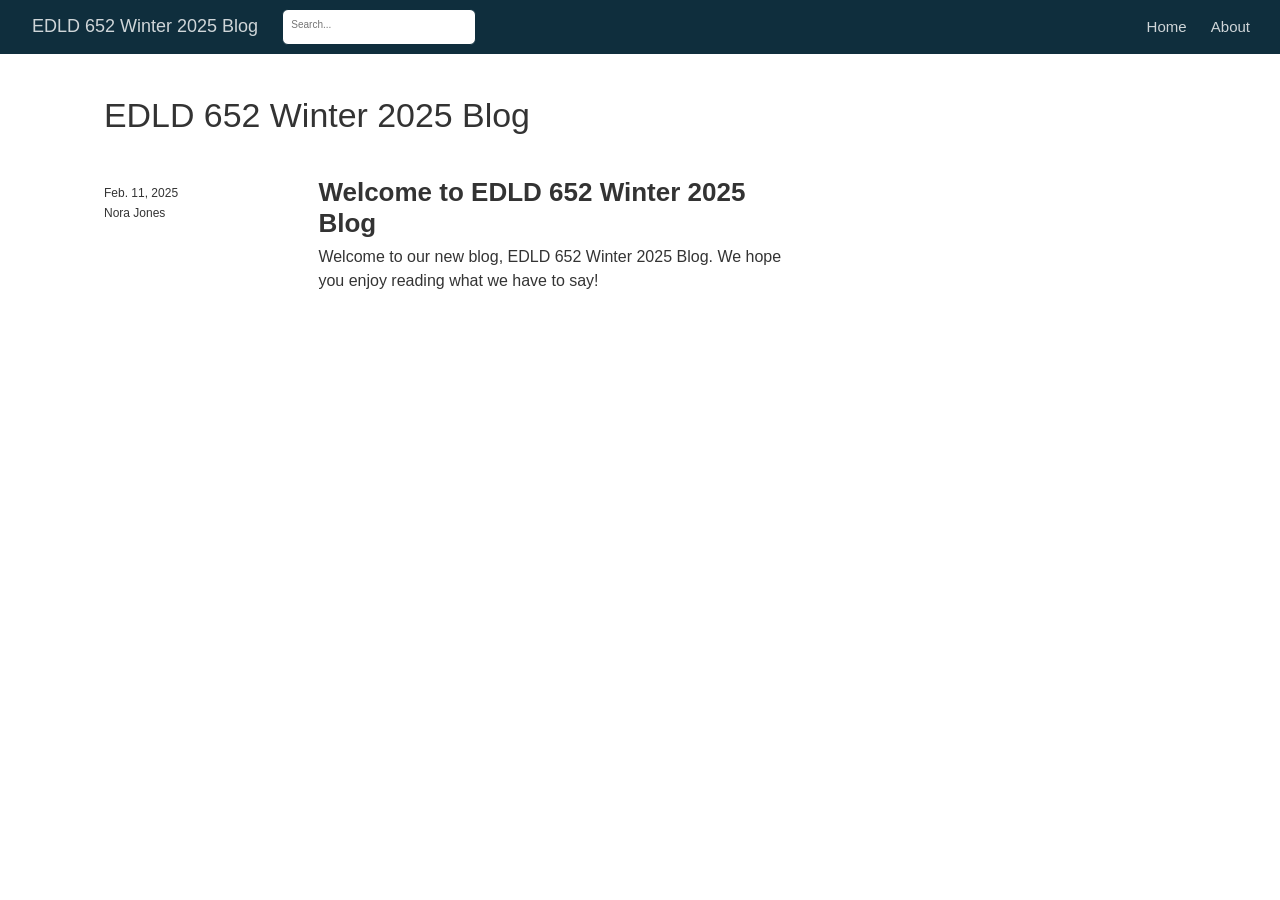
==== docs/index.html @ afbb72f3 "Initial commit" ====
<!DOCTYPE html>

<html xmlns="http://www.w3.org/1999/xhtml" lang="" xml:lang="">

<head>
  <meta charset="utf-8"/>
  <meta name="viewport" content="width=device-width, initial-scale=1"/>
  <meta http-equiv="X-UA-Compatible" content="IE=Edge,chrome=1"/>
  <meta name="generator" content="distill" />

  <style type="text/css">
  /* Hide doc at startup (prevent jankiness while JS renders/transforms) */
  body {
    visibility: hidden;
  }
  </style>

 <!--radix_placeholder_import_source-->
 <!--/radix_placeholder_import_source-->

<style type="text/css">code{white-space: pre;}</style>
<style type="text/css" data-origin="pandoc">
pre > code.sourceCode { white-space: pre; position: relative; }
pre > code.sourceCode > span { line-height: 1.25; }
pre > code.sourceCode > span:empty { height: 1.2em; }
.sourceCode { overflow: visible; }
code.sourceCode > span { color: inherit; text-decoration: inherit; }
div.sourceCode { margin: 1em 0; }
pre.sourceCode { margin: 0; }
@media screen {
div.sourceCode { overflow: auto; }
}
@media print {
pre > code.sourceCode { white-space: pre-wrap; }
pre > code.sourceCode > span { display: inline-block; text-indent: -5em; padding-left: 5em; }
}
pre.numberSource code
  { counter-reset: source-line 0; }
pre.numberSource code > span
  { position: relative; left: -4em; counter-increment: source-line; }
pre.numberSource code > span > a:first-child::before
  { content: counter(source-line);
    position: relative; left: -1em; text-align: right; vertical-align: baseline;
    border: none; display: inline-block;
    -webkit-touch-callout: none; -webkit-user-select: none;
    -khtml-user-select: none; -moz-user-select: none;
    -ms-user-select: none; user-select: none;
    padding: 0 4px; width: 4em;
    color: #aaaaaa;
  }
pre.numberSource { margin-left: 3em; border-left: 1px solid #aaaaaa;  padding-left: 4px; }
div.sourceCode
  { color: #00769e; background-color: #f1f3f5; }
@media screen {
pre > code.sourceCode > span > a:first-child::before { text-decoration: underline; }
}
code span { color: #00769e; } /* Normal */
code span.al { color: #ad0000; } /* Alert */
code span.an { color: #5e5e5e; } /* Annotation */
code span.at { color: #657422; } /* Attribute */
code span.bn { color: #ad0000; } /* BaseN */
code span.bu { } /* BuiltIn */
code span.cf { color: #00769e; } /* ControlFlow */
code span.ch { color: #20794d; } /* Char */
code span.cn { color: #8f5902; } /* Constant */
code span.co { color: #5e5e5e; } /* Comment */
code span.cv { color: #5e5e5e; font-style: italic; } /* CommentVar */
code span.do { color: #5e5e5e; font-style: italic; } /* Documentation */
code span.dt { color: #ad0000; } /* DataType */
code span.dv { color: #ad0000; } /* DecVal */
code span.er { color: #ad0000; } /* Error */
code span.ex { } /* Extension */
code span.fl { color: #ad0000; } /* Float */
code span.fu { color: #4758ab; } /* Function */
code span.im { } /* Import */
code span.in { color: #5e5e5e; } /* Information */
code span.kw { color: #00769e; } /* Keyword */
code span.op { color: #5e5e5e; } /* Operator */
code span.ot { color: #00769e; } /* Other */
code span.pp { color: #ad0000; } /* Preprocessor */
code span.sc { color: #5e5e5e; } /* SpecialChar */
code span.ss { color: #20794d; } /* SpecialString */
code span.st { color: #20794d; } /* String */
code span.va { color: #111111; } /* Variable */
code span.vs { color: #20794d; } /* VerbatimString */
code span.wa { color: #5e5e5e; font-style: italic; } /* Warning */
</style>


  <!--radix_placeholder_meta_tags-->
  <title>EDLD 652 Winter 2025 Blog</title>




  <!--  https://developers.facebook.com/docs/sharing/webmasters#markup -->
  <meta property="og:title" content="EDLD 652 Winter 2025 Blog"/>
  <meta property="og:type" content="article"/>
  <meta property="og:locale" content="en_US"/>
  <meta property="og:site_name" content="EDLD 652 Winter 2025 Blog"/>

  <!--  https://dev.twitter.com/cards/types/summary -->
  <meta property="twitter:card" content="summary"/>
  <meta property="twitter:title" content="EDLD 652 Winter 2025 Blog"/>

  <!--/radix_placeholder_meta_tags-->
  <!--radix_placeholder_rmarkdown_metadata-->

  <script type="text/json" id="radix-rmarkdown-metadata">
  {"type":"list","attributes":{"names":{"type":"character","attributes":{},"value":["title","site","listing"]}},"value":[{"type":"character","attributes":{},"value":["EDLD 652 Winter 2025 Blog"]},{"type":"character","attributes":{},"value":["distill::distill_website"]},{"type":"character","attributes":{},"value":["posts"]}]}
  </script>
  <!--/radix_placeholder_rmarkdown_metadata-->
  <!--radix_placeholder_navigation_in_header-->
  <meta name="distill:offset" content=""/>

  <script type="application/javascript">

    window.headroom_prevent_pin = false;

    window.document.addEventListener("DOMContentLoaded", function (event) {

      // initialize headroom for banner
      var header = $('header').get(0);
      var headerHeight = header.offsetHeight;
      var headroom = new Headroom(header, {
        tolerance: 5,
        onPin : function() {
          if (window.headroom_prevent_pin) {
            window.headroom_prevent_pin = false;
            headroom.unpin();
          }
        }
      });
      headroom.init();
      if(window.location.hash)
        headroom.unpin();
      $(header).addClass('headroom--transition');

      // offset scroll location for banner on hash change
      // (see: https://github.com/WickyNilliams/headroom.js/issues/38)
      window.addEventListener("hashchange", function(event) {
        window.scrollTo(0, window.pageYOffset - (headerHeight + 25));
      });

      // responsive menu
      $('.distill-site-header').each(function(i, val) {
        var topnav = $(this);
        var toggle = topnav.find('.nav-toggle');
        toggle.on('click', function() {
          topnav.toggleClass('responsive');
        });
      });

      // nav dropdowns
      $('.nav-dropbtn').click(function(e) {
        $(this).next('.nav-dropdown-content').toggleClass('nav-dropdown-active');
        $(this).parent().siblings('.nav-dropdown')
           .children('.nav-dropdown-content').removeClass('nav-dropdown-active');
      });
      $("body").click(function(e){
        $('.nav-dropdown-content').removeClass('nav-dropdown-active');
      });
      $(".nav-dropdown").click(function(e){
        e.stopPropagation();
      });
    });
  </script>

  <style type="text/css">

  /* Theme (user-documented overrideables for nav appearance) */

  .distill-site-nav {
    color: rgba(255, 255, 255, 0.8);
    background-color: #0F2E3D;
    font-size: 15px;
    font-weight: 300;
  }

  .distill-site-nav a {
    color: inherit;
    text-decoration: none;
  }

  .distill-site-nav a:hover {
    color: white;
  }

  @media print {
    .distill-site-nav {
      display: none;
    }
  }

  .distill-site-header {

  }

  .distill-site-footer {

  }


  /* Site Header */

  .distill-site-header {
    width: 100%;
    box-sizing: border-box;
    z-index: 3;
  }

  .distill-site-header .nav-left {
    display: inline-block;
    margin-left: 8px;
  }

  @media screen and (max-width: 768px) {
    .distill-site-header .nav-left {
      margin-left: 0;
    }
  }


  .distill-site-header .nav-right {
    float: right;
    margin-right: 8px;
  }

  .distill-site-header a,
  .distill-site-header .title {
    display: inline-block;
    text-align: center;
    padding: 14px 10px 14px 10px;
  }

  .distill-site-header .title {
    font-size: 18px;
    min-width: 150px;
  }

  .distill-site-header .logo {
    padding: 0;
  }

  .distill-site-header .logo img {
    display: none;
    max-height: 20px;
    width: auto;
    margin-bottom: -4px;
  }

  .distill-site-header .nav-image img {
    max-height: 18px;
    width: auto;
    display: inline-block;
    margin-bottom: -3px;
  }



  @media screen and (min-width: 1000px) {
    .distill-site-header .logo img {
      display: inline-block;
    }
    .distill-site-header .nav-left {
      margin-left: 20px;
    }
    .distill-site-header .nav-right {
      margin-right: 20px;
    }
    .distill-site-header .title {
      padding-left: 12px;
    }
  }


  .distill-site-header .nav-toggle {
    display: none;
  }

  .nav-dropdown {
    display: inline-block;
    position: relative;
  }

  .nav-dropdown .nav-dropbtn {
    border: none;
    outline: none;
    color: rgba(255, 255, 255, 0.8);
    padding: 16px 10px;
    background-color: transparent;
    font-family: inherit;
    font-size: inherit;
    font-weight: inherit;
    margin: 0;
    margin-top: 1px;
    z-index: 2;
  }

  .nav-dropdown-content {
    display: none;
    position: absolute;
    background-color: white;
    min-width: 200px;
    border: 1px solid rgba(0,0,0,0.15);
    border-radius: 4px;
    box-shadow: 0px 8px 16px 0px rgba(0,0,0,0.1);
    z-index: 1;
    margin-top: 2px;
    white-space: nowrap;
    padding-top: 4px;
    padding-bottom: 4px;
  }

  .nav-dropdown-content hr {
    margin-top: 4px;
    margin-bottom: 4px;
    border: none;
    border-bottom: 1px solid rgba(0, 0, 0, 0.1);
  }

  .nav-dropdown-active {
    display: block;
  }

  .nav-dropdown-content a, .nav-dropdown-content .nav-dropdown-header {
    color: black;
    padding: 6px 24px;
    text-decoration: none;
    display: block;
    text-align: left;
  }

  .nav-dropdown-content .nav-dropdown-header {
    display: block;
    padding: 5px 24px;
    padding-bottom: 0;
    text-transform: uppercase;
    font-size: 14px;
    color: #999999;
    white-space: nowrap;
  }

  .nav-dropdown:hover .nav-dropbtn {
    color: white;
  }

  .nav-dropdown-content a:hover {
    background-color: #ddd;
    color: black;
  }

  .nav-right .nav-dropdown-content {
    margin-left: -45%;
    right: 0;
  }

  @media screen and (max-width: 768px) {
    .distill-site-header a, .distill-site-header .nav-dropdown  {display: none;}
    .distill-site-header a.nav-toggle {
      float: right;
      display: block;
    }
    .distill-site-header .title {
      margin-left: 0;
    }
    .distill-site-header .nav-right {
      margin-right: 0;
    }
    .distill-site-header {
      overflow: hidden;
    }
    .nav-right .nav-dropdown-content {
      margin-left: 0;
    }
  }


  @media screen and (max-width: 768px) {
    .distill-site-header.responsive {position: relative; min-height: 500px; }
    .distill-site-header.responsive a.nav-toggle {
      position: absolute;
      right: 0;
      top: 0;
    }
    .distill-site-header.responsive a,
    .distill-site-header.responsive .nav-dropdown {
      display: block;
      text-align: left;
    }
    .distill-site-header.responsive .nav-left,
    .distill-site-header.responsive .nav-right {
      width: 100%;
    }
    .distill-site-header.responsive .nav-dropdown {float: none;}
    .distill-site-header.responsive .nav-dropdown-content {position: relative;}
    .distill-site-header.responsive .nav-dropdown .nav-dropbtn {
      display: block;
      width: 100%;
      text-align: left;
    }
  }

  /* Site Footer */

  .distill-site-footer {
    width: 100%;
    overflow: hidden;
    box-sizing: border-box;
    z-index: 3;
    margin-top: 30px;
    padding-top: 30px;
    padding-bottom: 30px;
    text-align: center;
  }

  /* Headroom */

  d-title {
    padding-top: 6rem;
  }

  @media print {
    d-title {
      padding-top: 4rem;
    }
  }

  .headroom {
    z-index: 1000;
    position: fixed;
    top: 0;
    left: 0;
    right: 0;
  }

  .headroom--transition {
    transition: all .4s ease-in-out;
  }

  .headroom--unpinned {
    top: -100px;
  }

  .headroom--pinned {
    top: 0;
  }

  /* adjust viewport for navbar height */
  /* helps vertically center bootstrap (non-distill) content */
  .min-vh-100 {
    min-height: calc(100vh - 100px) !important;
  }

  </style>

  <script src="site_libs/jquery-3.6.0/jquery-3.6.0.min.js"></script>
  <link href="site_libs/font-awesome-6.5.2/css/all.min.css" rel="stylesheet"/>
  <link href="site_libs/font-awesome-6.5.2/css/v4-shims.min.css" rel="stylesheet"/>
  <script src="site_libs/headroom-0.9.4/headroom.min.js"></script>
  <script src="site_libs/autocomplete-0.37.1/autocomplete.min.js"></script>
  <script src="site_libs/fuse-6.4.1/fuse.min.js"></script>

  <script type="application/javascript">

  function getMeta(metaName) {
    var metas = document.getElementsByTagName('meta');
    for (let i = 0; i < metas.length; i++) {
      if (metas[i].getAttribute('name') === metaName) {
        return metas[i].getAttribute('content');
      }
    }
    return '';
  }

  function offsetURL(url) {
    var offset = getMeta('distill:offset');
    return offset ? offset + '/' + url : url;
  }

  function createFuseIndex() {

    // create fuse index
    var options = {
      keys: [
        { name: 'title', weight: 20 },
        { name: 'categories', weight: 15 },
        { name: 'description', weight: 10 },
        { name: 'contents', weight: 5 },
      ],
      ignoreLocation: true,
      threshold: 0
    };
    var fuse = new window.Fuse([], options);

    // fetch the main search.json
    return fetch(offsetURL('search.json'))
      .then(function(response) {
        if (response.status == 200) {
          return response.json().then(function(json) {
            // index main articles
            json.articles.forEach(function(article) {
              fuse.add(article);
            });
            // download collections and index their articles
            return Promise.all(json.collections.map(function(collection) {
              return fetch(offsetURL(collection)).then(function(response) {
                if (response.status === 200) {
                  return response.json().then(function(articles) {
                    articles.forEach(function(article) {
                      fuse.add(article);
                    });
                  })
                } else {
                  return Promise.reject(
                    new Error('Unexpected status from search index request: ' +
                              response.status)
                  );
                }
              });
            })).then(function() {
              return fuse;
            });
          });

        } else {
          return Promise.reject(
            new Error('Unexpected status from search index request: ' +
                        response.status)
          );
        }
      });
  }

  window.document.addEventListener("DOMContentLoaded", function (event) {

    // get search element (bail if we don't have one)
    var searchEl = window.document.getElementById('distill-search');
    if (!searchEl)
      return;

    createFuseIndex()
      .then(function(fuse) {

        // make search box visible
        searchEl.classList.remove('hidden');

        // initialize autocomplete
        var options = {
          autoselect: true,
          hint: false,
          minLength: 2,
        };
        window.autocomplete(searchEl, options, [{
          source: function(query, callback) {
            const searchOptions = {
              isCaseSensitive: false,
              shouldSort: true,
              minMatchCharLength: 2,
              limit: 10,
            };
            var results = fuse.search(query, searchOptions);
            callback(results
              .map(function(result) { return result.item; })
            );
          },
          templates: {
            suggestion: function(suggestion) {
              var img = suggestion.preview && Object.keys(suggestion.preview).length > 0
                ? `<img src="${offsetURL(suggestion.preview)}"</img>`
                : '';
              var html = `
                <div class="search-item">
                  <h3>${suggestion.title}</h3>
                  <div class="search-item-description">
                    ${suggestion.description || ''}
                  </div>
                  <div class="search-item-preview">
                    ${img}
                  </div>
                </div>
              `;
              return html;
            }
          }
        }]).on('autocomplete:selected', function(event, suggestion) {
          window.location.href = offsetURL(suggestion.path);
        });
        // remove inline display style on autocompleter (we want to
        // manage responsive display via css)
        $('.algolia-autocomplete').css("display", "");
      })
      .catch(function(error) {
        console.log(error);
      });

  });

  </script>

  <style type="text/css">

  .nav-search {
    font-size: x-small;
  }

  /* Algolioa Autocomplete */

  .algolia-autocomplete {
    display: inline-block;
    margin-left: 10px;
    vertical-align: sub;
    background-color: white;
    color: black;
    padding: 6px;
    padding-top: 8px;
    padding-bottom: 0;
    border-radius: 6px;
    border: 1px #0F2E3D solid;
    width: 180px;
  }


  @media screen and (max-width: 768px) {
    .distill-site-nav .algolia-autocomplete {
      display: none;
      visibility: hidden;
    }
    .distill-site-nav.responsive .algolia-autocomplete {
      display: inline-block;
      visibility: visible;
    }
    .distill-site-nav.responsive .algolia-autocomplete .aa-dropdown-menu {
      margin-left: 0;
      width: 400px;
      max-height: 400px;
    }
  }

  .algolia-autocomplete .aa-input, .algolia-autocomplete .aa-hint {
    width: 90%;
    outline: none;
    border: none;
  }

  .algolia-autocomplete .aa-hint {
    color: #999;
  }
  .algolia-autocomplete .aa-dropdown-menu {
    width: 550px;
    max-height: 70vh;
    overflow-x: visible;
    overflow-y: scroll;
    padding: 5px;
    margin-top: 3px;
    margin-left: -150px;
    background-color: #fff;
    border-radius: 5px;
    border: 1px solid #999;
    border-top: none;
  }

  .algolia-autocomplete .aa-dropdown-menu .aa-suggestion {
    cursor: pointer;
    padding: 5px 4px;
    border-bottom: 1px solid #eee;
  }

  .algolia-autocomplete .aa-dropdown-menu .aa-suggestion:last-of-type {
    border-bottom: none;
    margin-bottom: 2px;
  }

  .algolia-autocomplete .aa-dropdown-menu .aa-suggestion .search-item {
    overflow: hidden;
    font-size: 0.8em;
    line-height: 1.4em;
  }

  .algolia-autocomplete .aa-dropdown-menu .aa-suggestion .search-item h3 {
    font-size: 1rem;
    margin-block-start: 0;
    margin-block-end: 5px;
  }

  .algolia-autocomplete .aa-dropdown-menu .aa-suggestion .search-item-description {
    display: inline-block;
    overflow: hidden;
    height: 2.8em;
    width: 80%;
    margin-right: 4%;
  }

  .algolia-autocomplete .aa-dropdown-menu .aa-suggestion .search-item-preview {
    display: inline-block;
    width: 15%;
  }

  .algolia-autocomplete .aa-dropdown-menu .aa-suggestion .search-item-preview img {
    height: 3em;
    width: auto;
    display: none;
  }

  .algolia-autocomplete .aa-dropdown-menu .aa-suggestion .search-item-preview img[src] {
    display: initial;
  }

  .algolia-autocomplete .aa-dropdown-menu .aa-suggestion.aa-cursor {
    background-color: #eee;
  }
  .algolia-autocomplete .aa-dropdown-menu .aa-suggestion em {
    font-weight: bold;
    font-style: normal;
  }

  </style>


  <!--/radix_placeholder_navigation_in_header-->
  <!--radix_placeholder_distill-->

  <style type="text/css">

  body {
    background-color: white;
  }

  .pandoc-table {
    width: 100%;
  }

  .pandoc-table>caption {
    margin-bottom: 10px;
  }

  .pandoc-table th:not([align]) {
    text-align: left;
  }

  .pagedtable-footer {
    font-size: 15px;
  }

  d-byline .byline {
    grid-template-columns: 2fr 2fr;
  }

  d-byline .byline h3 {
    margin-block-start: 1.5em;
  }

  d-byline .byline .authors-affiliations h3 {
    margin-block-start: 0.5em;
  }

  .authors-affiliations .orcid-id {
    width: 16px;
    height:16px;
    margin-left: 4px;
    margin-right: 4px;
    vertical-align: middle;
    padding-bottom: 2px;
  }

  d-title .dt-tags {
    margin-top: 1em;
    grid-column: text;
  }

  .dt-tags .dt-tag {
    text-decoration: none;
    display: inline-block;
    color: rgba(0,0,0,0.6);
    padding: 0em 0.4em;
    margin-right: 0.5em;
    margin-bottom: 0.4em;
    font-size: 70%;
    border: 1px solid rgba(0,0,0,0.2);
    border-radius: 3px;
    text-transform: uppercase;
    font-weight: 500;
  }

  d-article table.gt_table td,
  d-article table.gt_table th {
    border-bottom: none;
    font-size: 100%;
  }

  .html-widget {
    margin-bottom: 2.0em;
  }

  .l-screen-inset {
    padding-right: 16px;
  }

  .l-screen .caption {
    margin-left: 10px;
  }

  .shaded {
    background: rgb(247, 247, 247);
    padding-top: 20px;
    padding-bottom: 20px;
    border-top: 1px solid rgba(0, 0, 0, 0.1);
    border-bottom: 1px solid rgba(0, 0, 0, 0.1);
  }

  .shaded .html-widget {
    margin-bottom: 0;
    border: 1px solid rgba(0, 0, 0, 0.1);
  }

  .shaded .shaded-content {
    background: white;
  }

  .text-output {
    margin-top: 0;
    line-height: 1.5em;
  }

  .hidden {
    display: none !important;
  }

  hr.section-separator {
    border: none;
    border-top: 1px solid rgba(0, 0, 0, 0.1);
    margin: 0px;
  }


  d-byline {
    border-top: none;
  }

  d-article {
    padding-top: 2.5rem;
    padding-bottom: 30px;
    border-top: none;
  }

  d-appendix {
    padding-top: 30px;
  }

  d-article>p>img {
    width: 100%;
  }

  d-article h2 {
    margin: 1rem 0 1.5rem 0;
  }

  d-article h3 {
    margin-top: 1.5rem;
  }

  d-article iframe {
    border: 1px solid rgba(0, 0, 0, 0.1);
    margin-bottom: 2.0em;
    width: 100%;
  }

  /* Tweak code blocks */

  d-article div.sourceCode code,
  d-article pre code {
    font-family: Consolas, Monaco, 'Andale Mono', 'Ubuntu Mono', monospace;
  }

  d-article pre,
  d-article div.sourceCode,
  d-article div.sourceCode pre {
    overflow: auto;
  }

  d-article div.sourceCode {
    background-color: white;
  }

  d-article div.sourceCode pre {
    padding-left: 10px;
    font-size: 12px;
    border-left: 2px solid rgba(0,0,0,0.1);
  }

  d-article pre {
    font-size: 12px;
    color: black;
    background: none;
    margin-top: 0;
    text-align: left;
    white-space: pre;
    word-spacing: normal;
    word-break: normal;
    word-wrap: normal;
    line-height: 1.5;

    -moz-tab-size: 4;
    -o-tab-size: 4;
    tab-size: 4;

    -webkit-hyphens: none;
    -moz-hyphens: none;
    -ms-hyphens: none;
    hyphens: none;
  }

  d-article pre a {
    border-bottom: none;
  }

  d-article pre a:hover {
    border-bottom: none;
    text-decoration: underline;
  }

  d-article details {
    grid-column: text;
    margin-bottom: 0.8em;
  }

  @media(min-width: 768px) {

  d-article pre,
  d-article div.sourceCode,
  d-article div.sourceCode pre {
    overflow: visible !important;
  }

  d-article div.sourceCode pre {
    padding-left: 18px;
    font-size: 14px;
  }

  /* tweak for Pandoc numbered line within distill */
  d-article pre.numberSource code > span {
      left: -2em;
  }

  d-article pre {
    font-size: 14px;
  }

  }

  figure img.external {
    background: white;
    border: 1px solid rgba(0, 0, 0, 0.1);
    box-shadow: 0 1px 8px rgba(0, 0, 0, 0.1);
    padding: 18px;
    box-sizing: border-box;
  }

  /* CSS for d-contents */

  .d-contents {
    grid-column: text;
    color: rgba(0,0,0,0.8);
    font-size: 0.9em;
    padding-bottom: 1em;
    margin-bottom: 1em;
    padding-bottom: 0.5em;
    margin-bottom: 1em;
    padding-left: 0.25em;
    justify-self: start;
  }

  @media(min-width: 1000px) {
    .d-contents.d-contents-float {
      height: 0;
      grid-column-start: 1;
      grid-column-end: 4;
      justify-self: center;
      padding-right: 3em;
      padding-left: 2em;
    }
  }

  .d-contents nav h3 {
    font-size: 18px;
    margin-top: 0;
    margin-bottom: 1em;
  }

  .d-contents li {
    list-style-type: none
  }

  .d-contents nav > ul {
    padding-left: 0;
  }

  .d-contents ul {
    padding-left: 1em
  }

  .d-contents nav ul li {
    margin-top: 0.6em;
    margin-bottom: 0.2em;
  }

  .d-contents nav a {
    font-size: 13px;
    border-bottom: none;
    text-decoration: none
    color: rgba(0, 0, 0, 0.8);
  }

  .d-contents nav a:hover {
    text-decoration: underline solid rgba(0, 0, 0, 0.6)
  }

  .d-contents nav > ul > li > a {
    font-weight: 600;
  }

  .d-contents nav > ul > li > ul {
    font-weight: inherit;
  }

  .d-contents nav > ul > li > ul > li {
    margin-top: 0.2em;
  }


  .d-contents nav ul {
    margin-top: 0;
    margin-bottom: 0.25em;
  }

  .d-article-with-toc h2:nth-child(2) {
    margin-top: 0;
  }


  /* Figure */

  .figure {
    position: relative;
    margin-bottom: 2.5em;
    margin-top: 1.5em;
  }

  .figure .caption {
    color: rgba(0, 0, 0, 0.6);
    font-size: 12px;
    line-height: 1.5em;
  }

  .figure img.external {
    background: white;
    border: 1px solid rgba(0, 0, 0, 0.1);
    box-shadow: 0 1px 8px rgba(0, 0, 0, 0.1);
    padding: 18px;
    box-sizing: border-box;
  }

  .figure .caption a {
    color: rgba(0, 0, 0, 0.6);
  }

  .figure .caption b,
  .figure .caption strong, {
    font-weight: 600;
    color: rgba(0, 0, 0, 1.0);
  }

  /* Citations */

  d-article .citation {
    color: inherit;
    cursor: inherit;
  }

  div.hanging-indent{
    margin-left: 1em; text-indent: -1em;
  }

  /* Citation hover box */

  .tippy-box[data-theme~=light-border] {
    background-color: rgba(250, 250, 250, 0.95);
  }

  .tippy-content > p {
    margin-bottom: 0;
    padding: 2px;
  }


  /* Tweak 1000px media break to show more text */

  @media(min-width: 1000px) {
    .base-grid,
    distill-header,
    d-title,
    d-abstract,
    d-article,
    d-appendix,
    distill-appendix,
    d-byline,
    d-footnote-list,
    d-citation-list,
    distill-footer {
      grid-template-columns: [screen-start] 1fr [page-start kicker-start] 80px [middle-start] 50px [text-start kicker-end] 65px 65px 65px 65px 65px 65px 65px 65px [text-end gutter-start] 65px [middle-end] 65px [page-end gutter-end] 1fr [screen-end];
      grid-column-gap: 16px;
    }

    .grid {
      grid-column-gap: 16px;
    }

    d-article {
      font-size: 1.06rem;
      line-height: 1.7em;
    }
    figure .caption, .figure .caption, figure figcaption {
      font-size: 13px;
    }
  }

  @media(min-width: 1180px) {
    .base-grid,
    distill-header,
    d-title,
    d-abstract,
    d-article,
    d-appendix,
    distill-appendix,
    d-byline,
    d-footnote-list,
    d-citation-list,
    distill-footer {
      grid-template-columns: [screen-start] 1fr [page-start kicker-start] 60px [middle-start] 60px [text-start kicker-end] 60px 60px 60px 60px 60px 60px 60px 60px [text-end gutter-start] 60px [middle-end] 60px [page-end gutter-end] 1fr [screen-end];
      grid-column-gap: 32px;
    }

    .grid {
      grid-column-gap: 32px;
    }
  }


  /* Get the citation styles for the appendix (not auto-injected on render since
     we do our own rendering of the citation appendix) */

  d-appendix .citation-appendix,
  .d-appendix .citation-appendix {
    font-size: 11px;
    line-height: 15px;
    border-left: 1px solid rgba(0, 0, 0, 0.1);
    padding-left: 18px;
    border: 1px solid rgba(0,0,0,0.1);
    background: rgba(0, 0, 0, 0.02);
    padding: 10px 18px;
    border-radius: 3px;
    color: rgba(150, 150, 150, 1);
    overflow: hidden;
    margin-top: -12px;
    white-space: pre-wrap;
    word-wrap: break-word;
  }

  /* Include appendix styles here so they can be overridden */

  d-appendix {
    contain: layout style;
    font-size: 0.8em;
    line-height: 1.7em;
    margin-top: 60px;
    margin-bottom: 0;
    border-top: 1px solid rgba(0, 0, 0, 0.1);
    color: rgba(0,0,0,0.5);
    padding-top: 60px;
    padding-bottom: 48px;
  }

  d-appendix h3 {
    grid-column: page-start / text-start;
    font-size: 15px;
    font-weight: 500;
    margin-top: 1em;
    margin-bottom: 0;
    color: rgba(0,0,0,0.65);
  }

  d-appendix h3 + * {
    margin-top: 1em;
  }

  d-appendix ol {
    padding: 0 0 0 15px;
  }

  @media (min-width: 768px) {
    d-appendix ol {
      padding: 0 0 0 30px;
      margin-left: -30px;
    }
  }

  d-appendix li {
    margin-bottom: 1em;
  }

  d-appendix a {
    color: rgba(0, 0, 0, 0.6);
  }

  d-appendix > * {
    grid-column: text;
  }

  d-appendix > d-footnote-list,
  d-appendix > d-citation-list,
  d-appendix > distill-appendix {
    grid-column: screen;
  }

  /* Include footnote styles here so they can be overridden */

  d-footnote-list {
    contain: layout style;
  }

  d-footnote-list > * {
    grid-column: text;
  }

  d-footnote-list a.footnote-backlink {
    color: rgba(0,0,0,0.3);
    padding-left: 0.5em;
  }



  /* Anchor.js */

  .anchorjs-link {
    /*transition: all .25s linear; */
    text-decoration: none;
    border-bottom: none;
  }
  *:hover > .anchorjs-link {
    margin-left: -1.125em !important;
    text-decoration: none;
    border-bottom: none;
  }

  /* Social footer */

  .social_footer {
    margin-top: 30px;
    margin-bottom: 0;
    color: rgba(0,0,0,0.67);
  }

  .disqus-comments {
    margin-right: 30px;
  }

  .disqus-comment-count {
    border-bottom: 1px solid rgba(0, 0, 0, 0.4);
    cursor: pointer;
  }

  #disqus_thread {
    margin-top: 30px;
  }

  .article-sharing a {
    border-bottom: none;
    margin-right: 8px;
  }

  .article-sharing a:hover {
    border-bottom: none;
  }

  .sidebar-section.subscribe {
    font-size: 12px;
    line-height: 1.6em;
  }

  .subscribe p {
    margin-bottom: 0.5em;
  }


  .article-footer .subscribe {
    font-size: 15px;
    margin-top: 45px;
  }


  .sidebar-section.custom {
    font-size: 12px;
    line-height: 1.6em;
  }

  .custom p {
    margin-bottom: 0.5em;
  }

  /* Styles for listing layout (hide title) */
  .layout-listing d-title, .layout-listing .d-title {
    display: none;
  }

  /* Styles for posts lists (not auto-injected) */


  .posts-with-sidebar {
    padding-left: 45px;
    padding-right: 45px;
  }

  .posts-list .description h2,
  .posts-list .description p {
    font-family: -apple-system, BlinkMacSystemFont, "Segoe UI", Roboto, Oxygen, Ubuntu, Cantarell, "Fira Sans", "Droid Sans", "Helvetica Neue", Arial, sans-serif;
  }

  .posts-list .description h2 {
    font-weight: 700;
    border-bottom: none;
    padding-bottom: 0;
  }

  .posts-list h2.post-tag {
    border-bottom: 1px solid rgba(0, 0, 0, 0.2);
    padding-bottom: 12px;
  }
  .posts-list {
    margin-top: 60px;
    margin-bottom: 24px;
  }

  .posts-list .post-preview {
    text-decoration: none;
    overflow: hidden;
    display: block;
    border-bottom: 1px solid rgba(0, 0, 0, 0.1);
    padding: 24px 0;
  }

  .post-preview-last {
    border-bottom: none !important;
  }

  .posts-list .posts-list-caption {
    grid-column: screen;
    font-weight: 400;
  }

  .posts-list .post-preview h2 {
    margin: 0 0 6px 0;
    line-height: 1.2em;
    font-style: normal;
    font-size: 24px;
  }

  .posts-list .post-preview p {
    margin: 0 0 12px 0;
    line-height: 1.4em;
    font-size: 16px;
  }

  .posts-list .post-preview .thumbnail {
    box-sizing: border-box;
    margin-bottom: 24px;
    position: relative;
    max-width: 500px;
  }
  .posts-list .post-preview img {
    width: 100%;
    display: block;
  }

  .posts-list .metadata {
    font-size: 12px;
    line-height: 1.4em;
    margin-bottom: 18px;
  }

  .posts-list .metadata > * {
    display: inline-block;
  }

  .posts-list .metadata .publishedDate {
    margin-right: 2em;
  }

  .posts-list .metadata .dt-authors {
    display: block;
    margin-top: 0.3em;
    margin-right: 2em;
  }

  .posts-list .dt-tags {
    display: block;
    line-height: 1em;
  }

  .posts-list .dt-tags .dt-tag {
    display: inline-block;
    color: rgba(0,0,0,0.6);
    padding: 0.3em 0.4em;
    margin-right: 0.2em;
    margin-bottom: 0.4em;
    font-size: 60%;
    border: 1px solid rgba(0,0,0,0.2);
    border-radius: 3px;
    text-transform: uppercase;
    font-weight: 500;
  }

  .posts-list img {
    opacity: 1;
  }

  .posts-list img[data-src] {
    opacity: 0;
  }

  .posts-more {
    clear: both;
  }


  .posts-sidebar {
    font-size: 16px;
  }

  .posts-sidebar h3 {
    font-size: 16px;
    margin-top: 0;
    margin-bottom: 0.5em;
    font-weight: 400;
    text-transform: uppercase;
  }

  .sidebar-section {
    margin-bottom: 30px;
  }

  .categories ul {
    list-style-type: none;
    margin: 0;
    padding: 0;
  }

  .categories li {
    color: rgba(0, 0, 0, 0.8);
    margin-bottom: 0;
  }

  .categories li>a {
    border-bottom: none;
  }

  .categories li>a:hover {
    border-bottom: 1px solid rgba(0, 0, 0, 0.4);
  }

  .categories .active {
    font-weight: 600;
  }

  .categories .category-count {
    color: rgba(0, 0, 0, 0.4);
  }


  @media(min-width: 768px) {
    .posts-list .post-preview h2 {
      font-size: 26px;
    }
    .posts-list .post-preview .thumbnail {
      float: right;
      width: 30%;
      margin-bottom: 0;
    }
    .posts-list .post-preview .description {
      float: left;
      width: 45%;
    }
    .posts-list .post-preview .metadata {
      float: left;
      width: 20%;
      margin-top: 8px;
    }
    .posts-list .post-preview p {
      margin: 0 0 12px 0;
      line-height: 1.5em;
      font-size: 16px;
    }
    .posts-with-sidebar .posts-list {
      float: left;
      width: 75%;
    }
    .posts-with-sidebar .posts-sidebar {
      float: right;
      width: 20%;
      margin-top: 60px;
      padding-top: 24px;
      padding-bottom: 24px;
    }
  }


  /* Improve display for browsers without grid (IE/Edge <= 15) */

  .downlevel {
    line-height: 1.6em;
    font-family: -apple-system, BlinkMacSystemFont, "Segoe UI", Roboto, Oxygen, Ubuntu, Cantarell, "Fira Sans", "Droid Sans", "Helvetica Neue", Arial, sans-serif;
    margin: 0;
  }

  .downlevel .d-title {
    padding-top: 6rem;
    padding-bottom: 1.5rem;
  }

  .downlevel .d-title h1 {
    font-size: 50px;
    font-weight: 700;
    line-height: 1.1em;
    margin: 0 0 0.5rem;
  }

  .downlevel .d-title p {
    font-weight: 300;
    font-size: 1.2rem;
    line-height: 1.55em;
    margin-top: 0;
  }

  .downlevel .d-byline {
    padding-top: 0.8em;
    padding-bottom: 0.8em;
    font-size: 0.8rem;
    line-height: 1.8em;
  }

  .downlevel .section-separator {
    border: none;
    border-top: 1px solid rgba(0, 0, 0, 0.1);
  }

  .downlevel .d-article {
    font-size: 1.06rem;
    line-height: 1.7em;
    padding-top: 1rem;
    padding-bottom: 2rem;
  }


  .downlevel .d-appendix {
    padding-left: 0;
    padding-right: 0;
    max-width: none;
    font-size: 0.8em;
    line-height: 1.7em;
    margin-bottom: 0;
    color: rgba(0,0,0,0.5);
    padding-top: 40px;
    padding-bottom: 48px;
  }

  .downlevel .footnotes ol {
    padding-left: 13px;
  }

  .downlevel .base-grid,
  .downlevel .distill-header,
  .downlevel .d-title,
  .downlevel .d-abstract,
  .downlevel .d-article,
  .downlevel .d-appendix,
  .downlevel .distill-appendix,
  .downlevel .d-byline,
  .downlevel .d-footnote-list,
  .downlevel .d-citation-list,
  .downlevel .distill-footer,
  .downlevel .appendix-bottom,
  .downlevel .posts-container {
    padding-left: 40px;
    padding-right: 40px;
  }

  @media(min-width: 768px) {
    .downlevel .base-grid,
    .downlevel .distill-header,
    .downlevel .d-title,
    .downlevel .d-abstract,
    .downlevel .d-article,
    .downlevel .d-appendix,
    .downlevel .distill-appendix,
    .downlevel .d-byline,
    .downlevel .d-footnote-list,
    .downlevel .d-citation-list,
    .downlevel .distill-footer,
    .downlevel .appendix-bottom,
    .downlevel .posts-container {
    padding-left: 150px;
    padding-right: 150px;
    max-width: 900px;
  }
  }

  .downlevel pre code {
    display: block;
    border-left: 2px solid rgba(0, 0, 0, .1);
    padding: 0 0 0 20px;
    font-size: 14px;
  }

  .downlevel code, .downlevel pre {
    color: black;
    background: none;
    font-family: Consolas, Monaco, 'Andale Mono', 'Ubuntu Mono', monospace;
    text-align: left;
    white-space: pre;
    word-spacing: normal;
    word-break: normal;
    word-wrap: normal;
    line-height: 1.5;

    -moz-tab-size: 4;
    -o-tab-size: 4;
    tab-size: 4;

    -webkit-hyphens: none;
    -moz-hyphens: none;
    -ms-hyphens: none;
    hyphens: none;
  }

  .downlevel .posts-list .post-preview {
    color: inherit;
  }



  </style>

  <script type="application/javascript">

  function is_downlevel_browser() {
    if (bowser.isUnsupportedBrowser({ msie: "12", msedge: "16"},
                                   window.navigator.userAgent)) {
      return true;
    } else {
      return window.load_distill_framework === undefined;
    }
  }

  // show body when load is complete
  function on_load_complete() {

    // add anchors
    if (window.anchors) {
      window.anchors.options.placement = 'left';
      window.anchors.add('d-article > h2, d-article > h3, d-article > h4, d-article > h5');
    }


    // set body to visible
    document.body.style.visibility = 'visible';

    // force redraw for leaflet widgets
    if (window.HTMLWidgets) {
      var maps = window.HTMLWidgets.findAll(".leaflet");
      $.each(maps, function(i, el) {
        var map = this.getMap();
        map.invalidateSize();
        map.eachLayer(function(layer) {
          if (layer instanceof L.TileLayer)
            layer.redraw();
        });
      });
    }

    // trigger 'shown' so htmlwidgets resize
    $('d-article').trigger('shown');
  }

  function init_distill() {

    init_common();

    // create front matter
    var front_matter = $('<d-front-matter></d-front-matter>');
    $('#distill-front-matter').wrap(front_matter);

    // create d-title
    $('.d-title').changeElementType('d-title');

    // separator
    var separator = '<hr class="section-separator" style="clear: both"/>';
    // prepend separator above appendix
    $('.d-byline').before(separator);
    $('.d-article').before(separator);

    // create d-byline
    var byline = $('<d-byline></d-byline>');
    $('.d-byline').replaceWith(byline);

    // create d-article
    var article = $('<d-article></d-article>');
    $('.d-article').wrap(article).children().unwrap();

    // move posts container into article
    $('.posts-container').appendTo($('d-article'));

    // create d-appendix
    $('.d-appendix').changeElementType('d-appendix');

    // flag indicating that we have appendix items
    var appendix = $('.appendix-bottom').children('h3').length > 0;

    // replace footnotes with <d-footnote>
    $('.footnote-ref').each(function(i, val) {
      appendix = true;
      var href = $(this).attr('href');
      var id = href.replace('#', '');
      var fn = $('#' + id);
      var fn_p = $('#' + id + '>p');
      fn_p.find('.footnote-back').remove();
      var text = fn_p.html();
      var dtfn = $('<d-footnote></d-footnote>');
      dtfn.html(text);
      $(this).replaceWith(dtfn);
    });
    // remove footnotes
    $('.footnotes').remove();

    // move refs into #references-listing
    $('#references-listing').replaceWith($('#refs'));

    $('h1.appendix, h2.appendix').each(function(i, val) {
      $(this).changeElementType('h3');
    });
    $('h3.appendix').each(function(i, val) {
      var id = $(this).attr('id');
      $('.d-contents a[href="#' + id + '"]').parent().remove();
      appendix = true;
      $(this).nextUntil($('h1, h2, h3')).addBack().appendTo($('d-appendix'));
    });

    // show d-appendix if we have appendix content
    $("d-appendix").css('display', appendix ? 'grid' : 'none');

    // localize layout chunks to just output
    $('.layout-chunk').each(function(i, val) {

      // capture layout
      var layout = $(this).attr('data-layout');

      // apply layout to markdown level block elements
      var elements = $(this).children().not('details, div.sourceCode, pre, script');
      elements.each(function(i, el) {
        var layout_div = $('<div class="' + layout + '"></div>');
        if (layout_div.hasClass('shaded')) {
          var shaded_content = $('<div class="shaded-content"></div>');
          $(this).wrap(shaded_content);
          $(this).parent().wrap(layout_div);
        } else {
          $(this).wrap(layout_div);
        }
      });


      // unwrap the layout-chunk div
      $(this).children().unwrap();
    });

    // remove code block used to force  highlighting css
    $('.distill-force-highlighting-css').parent().remove();

    // remove empty line numbers inserted by pandoc when using a
    // custom syntax highlighting theme, except when numbering line
    // in code chunk
    $('pre:not(.numberLines) code.sourceCode a:empty').remove();

    // load distill framework
    load_distill_framework();

    // wait for window.distillRunlevel == 4 to do post processing
    function distill_post_process() {

      if (!window.distillRunlevel || window.distillRunlevel < 4)
        return;

      // hide author/affiliations entirely if we have no authors
      var front_matter = JSON.parse($("#distill-front-matter").html());
      var have_authors = front_matter.authors && front_matter.authors.length > 0;
      if (!have_authors)
        $('d-byline').addClass('hidden');

      // article with toc class
      $('.d-contents').parent().addClass('d-article-with-toc');

      // strip links that point to #
      $('.authors-affiliations').find('a[href="#"]').removeAttr('href');

      // add orcid ids
      $('.authors-affiliations').find('.author').each(function(i, el) {
        var orcid_id = front_matter.authors[i].orcidID;
        var author_name = front_matter.authors[i].author
        if (orcid_id) {
          var a = $('<a></a>');
          a.attr('href', 'https://orcid.org/' + orcid_id);
          var img = $('<img></img>');
          img.addClass('orcid-id');
          img.attr('alt', author_name ? 'ORCID ID for ' + author_name : 'ORCID ID');
          img.attr('src','[data-uri]');
          a.append(img);
          $(this).append(a);
        }
      });

      // hide elements of author/affiliations grid that have no value
      function hide_byline_column(caption) {
        $('d-byline').find('h3:contains("' + caption + '")').parent().css('visibility', 'hidden');
      }

      // affiliations
      var have_affiliations = false;
      for (var i = 0; i<front_matter.authors.length; ++i) {
        var author = front_matter.authors[i];
        if (author.affiliation !== "&nbsp;") {
          have_affiliations = true;
          break;
        }
      }
      if (!have_affiliations)
        $('d-byline').find('h3:contains("Affiliations")').css('visibility', 'hidden');

      // published date
      if (!front_matter.publishedDate)
        hide_byline_column("Published");

      // document object identifier
      var doi = $('d-byline').find('h3:contains("DOI")');
      var doi_p = doi.next().empty();
      if (!front_matter.doi) {
        // if we have a citation and valid citationText then link to that
        if ($('#citation').length > 0 && front_matter.citationText) {
          doi.html('Citation');
          $('<a href="#citation"></a>')
            .text(front_matter.citationText)
            .appendTo(doi_p);
        } else {
          hide_byline_column("DOI");
        }
      } else {
        $('<a></a>')
           .attr('href', "https://doi.org/" + front_matter.doi)
           .html(front_matter.doi)
           .appendTo(doi_p);
      }

       // change plural form of authors/affiliations
      if (front_matter.authors.length === 1) {
        var grid = $('.authors-affiliations');
        grid.children('h3:contains("Authors")').text('Author');
        grid.children('h3:contains("Affiliations")').text('Affiliation');
      }

      // remove d-appendix and d-footnote-list local styles
      $('d-appendix > style:first-child').remove();
      $('d-footnote-list > style:first-child').remove();

      // move appendix-bottom entries to the bottom
      $('.appendix-bottom').appendTo('d-appendix').children().unwrap();
      $('.appendix-bottom').remove();

      // hoverable references
      $('span.citation[data-cites]').each(function() {
        const citeChild = $(this).children()[0]
        // Do not process if @xyz has been used without escaping and without bibliography activated
        // https://github.com/rstudio/distill/issues/466
        if (citeChild === undefined) return true

        if (citeChild.nodeName == "D-FOOTNOTE") {
          var fn = citeChild
          $(this).html(fn.shadowRoot.querySelector("sup"))
          $(this).id = fn.id
          fn.remove()
        }
        var refs = $(this).attr('data-cites').split(" ");
        var refHtml = refs.map(function(ref) {
          // Could use CSS.escape too here, we insure backward compatibility in navigator
          return "<p>" + $('div[id="ref-' + ref + '"]').html() + "</p>";
        }).join("\n");
        window.tippy(this, {
          allowHTML: true,
          content: refHtml,
          maxWidth: 500,
          interactive: true,
          interactiveBorder: 10,
          theme: 'light-border',
          placement: 'bottom-start'
        });
      });

      // fix footnotes in tables (#411)
      // replacing broken distill.pub feature
      $('table d-footnote').each(function() {
        // we replace internal showAtNode methode which is triggered when hovering a footnote
        this.hoverBox.showAtNode = function(node) {
          // ported from https://github.com/distillpub/template/pull/105/files
          calcOffset = function(elem) {
              let x = elem.offsetLeft;
              let y = elem.offsetTop;
              // Traverse upwards until an `absolute` element is found or `elem`
              // becomes null.
              while (elem = elem.offsetParent && elem.style.position != 'absolute') {
                  x += elem.offsetLeft;
                  y += elem.offsetTop;
              }

              return { left: x, top: y };
          }
          // https://developer.mozilla.org/en-US/docs/Web/API/HTMLElement/offsetTop
          const bbox = node.getBoundingClientRect();
          const offset = calcOffset(node);
          this.show([offset.left + bbox.width, offset.top + bbox.height]);
        }
      })

      // clear polling timer
      clearInterval(tid);

      // show body now that everything is ready
      on_load_complete();
    }

    var tid = setInterval(distill_post_process, 50);
    distill_post_process();

  }

  function init_downlevel() {

    init_common();

     // insert hr after d-title
    $('.d-title').after($('<hr class="section-separator"/>'));

    // check if we have authors
    var front_matter = JSON.parse($("#distill-front-matter").html());
    var have_authors = front_matter.authors && front_matter.authors.length > 0;

    // manage byline/border
    if (!have_authors)
      $('.d-byline').remove();
    $('.d-byline').after($('<hr class="section-separator"/>'));
    $('.d-byline a').remove();

    // remove toc
    $('.d-contents').remove();

    // move appendix elements
    $('h1.appendix, h2.appendix').each(function(i, val) {
      $(this).changeElementType('h3');
    });
    $('h3.appendix').each(function(i, val) {
      $(this).nextUntil($('h1, h2, h3')).addBack().appendTo($('.d-appendix'));
    });


    // inject headers into references and footnotes
    var refs_header = $('<h3></h3>');
    refs_header.text('References');
    $('#refs').prepend(refs_header);

    var footnotes_header = $('<h3></h3');
    footnotes_header.text('Footnotes');
    $('.footnotes').children('hr').first().replaceWith(footnotes_header);

    // move appendix-bottom entries to the bottom
    $('.appendix-bottom').appendTo('.d-appendix').children().unwrap();
    $('.appendix-bottom').remove();

    // remove appendix if it's empty
    if ($('.d-appendix').children().length === 0)
      $('.d-appendix').remove();

    // prepend separator above appendix
    $('.d-appendix').before($('<hr class="section-separator" style="clear: both"/>'));

    // trim code
    $('pre>code').each(function(i, val) {
      $(this).html($.trim($(this).html()));
    });

    // move posts-container right before article
    $('.posts-container').insertBefore($('.d-article'));

    $('body').addClass('downlevel');

    on_load_complete();
  }


  function init_common() {

    // jquery plugin to change element types
    (function($) {
      $.fn.changeElementType = function(newType) {
        var attrs = {};

        $.each(this[0].attributes, function(idx, attr) {
          attrs[attr.nodeName] = attr.nodeValue;
        });

        this.replaceWith(function() {
          return $("<" + newType + "/>", attrs).append($(this).contents());
        });
      };
    })(jQuery);

    // prevent underline for linked images
    $('a > img').parent().css({'border-bottom' : 'none'});

    // mark non-body figures created by knitr chunks as 100% width
    $('.layout-chunk').each(function(i, val) {
      var figures = $(this).find('img, .html-widget');
      // ignore leaflet img layers (#106)
      figures = figures.filter(':not(img[class*="leaflet"])')
      if ($(this).attr('data-layout') !== "l-body") {
        figures.css('width', '100%');
      } else {
        figures.css('max-width', '100%');
        figures.filter("[width]").each(function(i, val) {
          var fig = $(this);
          fig.css('width', fig.attr('width') + 'px');
        });

      }
    });

    // auto-append index.html to post-preview links in file: protocol
    // and in rstudio ide preview
    $('.post-preview').each(function(i, val) {
      if (window.location.protocol === "file:")
        $(this).attr('href', $(this).attr('href') + "index.html");
    });

    // get rid of index.html references in header
    if (window.location.protocol !== "file:") {
      $('.distill-site-header a[href]').each(function(i,val) {
        $(this).attr('href', $(this).attr('href').replace(/^index[.]html/, "./"));
      });
    }

    // add class to pandoc style tables
    $('tr.header').parent('thead').parent('table').addClass('pandoc-table');
    $('.kable-table').children('table').addClass('pandoc-table');

    // add figcaption style to table captions
    $('caption').parent('table').addClass("figcaption");

    // initialize posts list
    if (window.init_posts_list)
      window.init_posts_list();

    // implmement disqus comment link
    $('.disqus-comment-count').click(function() {
      window.headroom_prevent_pin = true;
      $('#disqus_thread').toggleClass('hidden');
      if (!$('#disqus_thread').hasClass('hidden')) {
        var offset = $(this).offset();
        $(window).resize();
        $('html, body').animate({
          scrollTop: offset.top - 35
        });
      }
    });
  }

  document.addEventListener('DOMContentLoaded', function() {
    if (is_downlevel_browser())
      init_downlevel();
    else
      window.addEventListener('WebComponentsReady', init_distill);
  });

  </script>

  <!--/radix_placeholder_distill-->
  <script src="site_libs/header-attrs-2.29/header-attrs.js"></script>
  <script src="site_libs/popper-2.6.0/popper.min.js"></script>
  <link href="site_libs/tippy-6.2.7/tippy.css" rel="stylesheet" />
  <link href="site_libs/tippy-6.2.7/tippy-light-border.css" rel="stylesheet" />
  <script src="site_libs/tippy-6.2.7/tippy.umd.min.js"></script>
  <script src="site_libs/anchor-4.2.2/anchor.min.js"></script>
  <script src="site_libs/bowser-1.9.3/bowser.min.js"></script>
  <script src="site_libs/webcomponents-2.0.0/webcomponents.js"></script>
  <script src="site_libs/distill-2.2.21/template.v2.js"></script>
  <!--radix_placeholder_site_in_header-->
  <!--/radix_placeholder_site_in_header-->


</head>

<body class="layout-listing">

<!--radix_placeholder_front_matter-->

<script id="distill-front-matter" type="text/json">
{"title":"EDLD 652 Winter 2025 Blog","authors":[]}
</script>

<!--/radix_placeholder_front_matter-->
<!--radix_placeholder_navigation_before_body-->
<header class="header header--fixed" role="banner">
<nav class="distill-site-nav distill-site-header">
<div class="nav-left">
<a href="index.html" class="title">EDLD 652 Winter 2025 Blog</a>
<input id="distill-search" class="nav-search hidden" type="text" placeholder="Search..."/>
</div>
<div class="nav-right">
<a href="index.html">Home</a>
<a href="about.html">About</a>
<a href="javascript:void(0);" class="nav-toggle">&#9776;</a>
</div>
</nav>
</header>
<!--/radix_placeholder_navigation_before_body-->
<!--radix_placeholder_site_before_body-->
<!--/radix_placeholder_site_before_body-->
<!--radix_placeholder_article_listing-->


<script type="application/javascript">

function init_posts_list() {

  function load_image(img) {
    var src = $(img).attr('data-src');
    if (src) {
      $(img).attr('src', src);
      $(img).on("load", function() {
        img.removeAttribute('data-src');
      });
    }
  }

  function set_posts_visible(posts, visible) {
    if (visible) {

      // show bottom border by default
      $(posts).removeClass('post-preview-last');

      // apply limits if need be
      var max_posts = 25;
      var apply_limits = $('.posts-container').hasClass('posts-apply-limit');
      if (apply_limits && posts.length > max_posts) {
        posts = $(posts).slice(0, max_posts);
      } else {
        $('.posts-more a').addClass('hidden');
      }

      // apply last style
      $(posts.slice(-1)[0]).addClass('post-preview-last');

      $(posts).removeClass('hidden');
      $(posts).find('img[data-src]').each(function(i, img) {
        load_image(img);
      });
    } else {
      $(posts).addClass('hidden');
    }
  }

  function apply_hash_filter() {

    // clear active state
    $('.categories .active').removeClass('active');

    // mark all posts invisible to start
    set_posts_visible($('.posts-list').children('a'), false);

    // if we have a hash filter
    if (window.location.hash && window.location.hash.startsWith("#category:")) {

      // mark posts that match the category visible
      var page_category = window.location.hash.replace(/^#category:/, "");
      page_category = decodeURIComponent(page_category)
      var posts = $('.post-metadata').map(function(idx, script) {
        var metadata = $.parseJSON($(script).html());
        var post = null;
        $.each(metadata.categories, function(idx, category) {
          category = category.replace(/ /g,"_");
          if ((page_category || '').toLowerCase() === "articles" || category === page_category) {
            post = $(script).parent().get();
            return false;
          }
        });
        return post;
      });
      set_posts_visible(posts, true);

      // mark the hash active
      $('.categories li>a[href="' + decodeURIComponent(window.location.hash) + '"]').addClass('active');

      // update the list_caption
      var list_caption = $('.posts-list-caption');
      var caption = (page_category || '').toLowerCase() === "articles"
        ? list_caption.attr('data-caption')
        : ('Category: ' + page_category.replace(/_/g," "));
      list_caption.text(caption);

    } else {

      // no hash filter, make all posts visible (subject to max display)
      set_posts_visible($('.posts-list').children(), true);

      // reset list caption
      var list_caption = $('.posts-list-caption');
      list_caption.text(list_caption.attr('data-caption'));


    }
  }

  // more articles
  function apply_post_limits(apply) {
    if (apply) {
      $('.posts-container').addClass('posts-apply-limit');
      $('.posts-more a').removeClass('hidden');
    } else {
      $('.posts-container').removeClass('posts-apply-limit');
      $('.posts-more a').addClass('hidden');
    }
  }

  // click handling for tags
  $('.dt-tag').click(function(ev) {
    window.location.hash = '#category:' + $(this).text().replace(/ /g, "_");
    return false;
  })

  // hash filter handling
  apply_hash_filter();
  $(window).on('hashchange',function() {
    apply_post_limits(true);
    apply_hash_filter();
  });

  // more articles link
  $('.posts-more a').click(function(e) {
    e.preventDefault();
    apply_post_limits(false);
    apply_hash_filter();
    return false;
  });

}

</script>



<div class="posts-container posts-apply-limit l-page">
<div class="posts-list">
<h1 class="posts-list-caption" data-caption="EDLD 652 Winter 2025 Blog">EDLD 652 Winter 2025 Blog</h1>
<a href="posts/welcome/" class="post-preview">
<script class="post-metadata" type="text/json">{"categories":[]}</script>
<div class="metadata">
<div class="publishedDate">Feb. 11, 2025</div>
<div class="dt-authors">
<div class="dt-author">Nora Jones</div>
</div>
</div>
<div class="thumbnail">
<img/>
</div>
<div class="description">
<h2>Welcome to EDLD 652 Winter 2025 Blog</h2>
<div class="dt-tags"></div>
<p>Welcome to our new blog, EDLD 652 Winter 2025 Blog. We hope you enjoy 
reading what we have to say!</p>
</div>
</a>
</div>
<div class="posts-more">
<a href="#">More articles &raquo;</a>
</div>
</div>
<!--/radix_placeholder_article_listing-->

<div class="d-title">
<h1>EDLD 652 Winter 2025 Blog</h1>

<!--radix_placeholder_categories-->
<!--/radix_placeholder_categories-->

</div>


<div class="d-article">
<div class="sourceCode" id="cb1"><pre class="sourceCode r distill-force-highlighting-css"><code class="sourceCode r"></code></pre></div>
<!--radix_placeholder_article_footer-->
<!--/radix_placeholder_article_footer-->
</div>

<div class="d-appendix">
</div>


<!--radix_placeholder_site_after_body-->
<!--/radix_placeholder_site_after_body-->
<!--radix_placeholder_appendices-->
<div class="appendix-bottom"></div>
<!--/radix_placeholder_appendices-->
<!--radix_placeholder_navigation_after_body-->
<!--/radix_placeholder_navigation_after_body-->

</body>

</html>
---- docs/site_libs/font-awesome-6.5.2/css/v4-shims.min.css ----
/*!
 * Font Awesome Free 6.5.2 by @fontawesome - https://fontawesome.com
 * License - https://fontawesome.com/license/free (Icons: CC BY 4.0, Fonts: SIL OFL 1.1, Code: MIT License)
 * Copyright 2024 Fonticons, Inc.
 */
.fa.fa-glass:before{content:"\f000"}.fa.fa-envelope-o{font-family:"Font Awesome 6 Free";font-weight:400}.fa.fa-envelope-o:before{content:"\f0e0"}.fa.fa-star-o{font-family:"Font Awesome 6 Free";font-weight:400}.fa.fa-star-o:before{content:"\f005"}.fa.fa-close:before,.fa.fa-remove:before{content:"\f00d"}.fa.fa-gear:before{content:"\f013"}.fa.fa-trash-o{font-family:"Font Awesome 6 Free";font-weight:400}.fa.fa-trash-o:before{content:"\f2ed"}.fa.fa-home:before{content:"\f015"}.fa.fa-file-o{font-family:"Font Awesome 6 Free";font-weight:400}.fa.fa-file-o:before{content:"\f15b"}.fa.fa-clock-o{font-family:"Font Awesome 6 Free";font-weight:400}.fa.fa-clock-o:before{content:"\f017"}.fa.fa-arrow-circle-o-down{font-family:"Font Awesome 6 Free";font-weight:400}.fa.fa-arrow-circle-o-down:before{content:"\f358"}.fa.fa-arrow-circle-o-up{font-family:"Font Awesome 6 Free";font-weight:400}.fa.fa-arrow-circle-o-up:before{content:"\f35b"}.fa.fa-play-circle-o{font-family:"Font Awesome 6 Free";font-weight:400}.fa.fa-play-circle-o:before{content:"\f144"}.fa.fa-repeat:before,.fa.fa-rotate-right:before{content:"\f01e"}.fa.fa-refresh:before{content:"\f021"}.fa.fa-list-alt{font-family:"Font Awesome 6 Free";font-weight:400}.fa.fa-list-alt:before{content:"\f022"}.fa.fa-dedent:before{content:"\f03b"}.fa.fa-video-camera:before{content:"\f03d"}.fa.fa-picture-o{font-family:"Font Awesome 6 Free";font-weight:400}.fa.fa-picture-o:before{content:"\f03e"}.fa.fa-photo{font-family:"Font Awesome 6 Free";font-weight:400}.fa.fa-photo:before{content:"\f03e"}.fa.fa-image{font-family:"Font Awesome 6 Free";font-weight:400}.fa.fa-image:before{content:"\f03e"}.fa.fa-map-marker:before{content:"\f3c5"}.fa.fa-pencil-square-o{font-family:"Font Awesome 6 Free";font-weight:400}.fa.fa-pencil-square-o:before{content:"\f044"}.fa.fa-edit{font-family:"Font Awesome 6 Free";font-weight:400}.fa.fa-edit:before{content:"\f044"}.fa.fa-share-square-o:before{content:"\f14d"}.fa.fa-check-square-o{font-family:"Font Awesome 6 Free";font-weight:400}.fa.fa-check-square-o:before{content:"\f14a"}.fa.fa-arrows:before{content:"\f0b2"}.fa.fa-times-circle-o{font-family:"Font Awesome 6 Free";font-weight:400}.fa.fa-times-circle-o:before{content:"\f057"}.fa.fa-check-circle-o{font-family:"Font Awesome 6 Free";font-weight:400}.fa.fa-check-circle-o:before{content:"\f058"}.fa.fa-mail-forward:before{content:"\f064"}.fa.fa-expand:before{content:"\f424"}.fa.fa-compress:before{content:"\f422"}.fa.fa-eye,.fa.fa-eye-slash{font-family:"Font Awesome 6 Free";font-weight:400}.fa.fa-warning:before{content:"\f071"}.fa.fa-calendar:before{content:"\f073"}.fa.fa-arrows-v:before{content:"\f338"}.fa.fa-arrows-h:before{content:"\f337"}.fa.fa-bar-chart-o:before,.fa.fa-bar-chart:before{content:"\e0e3"}.fa.fa-twitter-square{font-family:"Font Awesome 6 Brands";font-weight:400}.fa.fa-twitter-square:before{content:"\f081"}.fa.fa-facebook-square{font-family:"Font Awesome 6 Brands";font-weight:400}.fa.fa-facebook-square:before{content:"\f082"}.fa.fa-gears:before{content:"\f085"}.fa.fa-thumbs-o-up{font-family:"Font Awesome 6 Free";font-weight:400}.fa.fa-thumbs-o-up:before{content:"\f164"}.fa.fa-thumbs-o-down{font-family:"Font Awesome 6 Free";font-weight:400}.fa.fa-thumbs-o-down:before{content:"\f165"}.fa.fa-heart-o{font-family:"Font Awesome 6 Free";font-weight:400}.fa.fa-heart-o:before{content:"\f004"}.fa.fa-sign-out:before{content:"\f2f5"}.fa.fa-linkedin-square{font-family:"Font Awesome 6 Brands";font-weight:400}.fa.fa-linkedin-square:before{content:"\f08c"}.fa.fa-thumb-tack:before{content:"\f08d"}.fa.fa-external-link:before{content:"\f35d"}.fa.fa-sign-in:before{content:"\f2f6"}.fa.fa-github-square{font-family:"Font Awesome 6 Brands";font-weight:400}.fa.fa-github-square:before{content:"\f092"}.fa.fa-lemon-o{font-family:"Font Awesome 6 Free";font-weight:400}.fa.fa-lemon-o:before{content:"\f094"}.fa.fa-square-o{font-family:"Font Awesome 6 Free";font-weight:400}.fa.fa-square-o:before{content:"\f0c8"}.fa.fa-bookmark-o{font-family:"Font Awesome 6 Free";font-weight:400}.fa.fa-bookmark-o:before{content:"\f02e"}.fa.fa-facebook,.fa.fa-twitter{font-family:"Font Awesome 6 Brands";font-weight:400}.fa.fa-facebook:before{content:"\f39e"}.fa.fa-facebook-f{font-family:"Font Awesome 6 Brands";font-weight:400}.fa.fa-facebook-f:before{content:"\f39e"}.fa.fa-github{font-family:"Font Awesome 6 Brands";font-weight:400}.fa.fa-credit-card{font-family:"Font Awesome 6 Free";font-weight:400}.fa.fa-feed:before{content:"\f09e"}.fa.fa-hdd-o{font-family:"Font Awesome 6 Free";font-weight:400}.fa.fa-hdd-o:before{content:"\f0a0"}.fa.fa-hand-o-right{font-family:"Font Awesome 6 Free";font-weight:400}.fa.fa-hand-o-right:before{content:"\f0a4"}.fa.fa-hand-o-left{font-family:"Font Awesome 6 Free";font-weight:400}.fa.fa-hand-o-left:before{content:"\f0a5"}.fa.fa-hand-o-up{font-family:"Font Awesome 6 Free";font-weight:400}.fa.fa-hand-o-up:before{content:"\f0a6"}.fa.fa-hand-o-down{font-family:"Font Awesome 6 Free";font-weight:400}.fa.fa-hand-o-down:before{content:"\f0a7"}.fa.fa-globe:before{content:"\f57d"}.fa.fa-tasks:before{content:"\f828"}.fa.fa-arrows-alt:before{content:"\f31e"}.fa.fa-group:before{content:"\f0c0"}.fa.fa-chain:before{content:"\f0c1"}.fa.fa-cut:before{content:"\f0c4"}.fa.fa-files-o{font-family:"Font Awesome 6 Free";font-weight:400}.fa.fa-files-o:before{content:"\f0c5"}.fa.fa-floppy-o{font-family:"Font Awesome 6 Free";font-weight:400}.fa.fa-floppy-o:before{content:"\f0c7"}.fa.fa-save{font-family:"Font Awesome 6 Free";font-weight:400}.fa.fa-save:before{content:"\f0c7"}.fa.fa-navicon:before,.fa.fa-reorder:before{content:"\f0c9"}.fa.fa-magic:before{content:"\e2ca"}.fa.fa-pinterest,.fa.fa-pinterest-square{font-family:"Font Awesome 6 Brands";font-weight:400}.fa.fa-pinterest-square:before{content:"\f0d3"}.fa.fa-google-plus-square{font-family:"Font Awesome 6 Brands";font-weight:400}.fa.fa-google-plus-square:before{content:"\f0d4"}.fa.fa-google-plus{font-family:"Font Awesome 6 Brands";font-weight:400}.fa.fa-google-plus:before{content:"\f0d5"}.fa.fa-money:before{content:"\f3d1"}.fa.fa-unsorted:before{content:"\f0dc"}.fa.fa-sort-desc:before{content:"\f0dd"}.fa.fa-sort-asc:before{content:"\f0de"}.fa.fa-linkedin{font-family:"Font Awesome 6 Brands";font-weight:400}.fa.fa-linkedin:before{content:"\f0e1"}.fa.fa-rotate-left:before{content:"\f0e2"}.fa.fa-legal:before{content:"\f0e3"}.fa.fa-dashboard:before,.fa.fa-tachometer:before{content:"\f625"}.fa.fa-comment-o{font-family:"Font Awesome 6 Free";font-weight:400}.fa.fa-comment-o:before{content:"\f075"}.fa.fa-comments-o{font-family:"Font Awesome 6 Free";font-weight:400}.fa.fa-comments-o:before{content:"\f086"}.fa.fa-flash:before{content:"\f0e7"}.fa.fa-clipboard:before{content:"\f0ea"}.fa.fa-lightbulb-o{font-family:"Font Awesome 6 Free";font-weight:400}.fa.fa-lightbulb-o:before{content:"\f0eb"}.fa.fa-exchange:before{content:"\f362"}.fa.fa-cloud-download:before{content:"\f0ed"}.fa.fa-cloud-upload:before{content:"\f0ee"}.fa.fa-bell-o{font-family:"Font Awesome 6 Free";font-weight:400}.fa.fa-bell-o:before{content:"\f0f3"}.fa.fa-cutlery:before{content:"\f2e7"}.fa.fa-file-text-o{font-family:"Font Awesome 6 Free";font-weight:400}.fa.fa-file-text-o:before{content:"\f15c"}.fa.fa-building-o{font-family:"Font Awesome 6 Free";font-weight:400}.fa.fa-building-o:before{content:"\f1ad"}.fa.fa-hospital-o{font-family:"Font Awesome 6 Free";font-weight:400}.fa.fa-hospital-o:before{content:"\f0f8"}.fa.fa-tablet:before{content:"\f3fa"}.fa.fa-mobile-phone:before,.fa.fa-mobile:before{content:"\f3cd"}.fa.fa-circle-o{font-family:"Font Awesome 6 Free";font-weight:400}.fa.fa-circle-o:before{content:"\f111"}.fa.fa-mail-reply:before{content:"\f3e5"}.fa.fa-github-alt{font-family:"Font Awesome 6 Brands";font-weight:400}.fa.fa-folder-o{font-family:"Font Awesome 6 Free";font-weight:400}.fa.fa-folder-o:before{content:"\f07b"}.fa.fa-folder-open-o{font-family:"Font Awesome 6 Free";font-weight:400}.fa.fa-folder-open-o:before{content:"\f07c"}.fa.fa-smile-o{font-family:"Font Awesome 6 Free";font-weight:400}.fa.fa-smile-o:before{content:"\f118"}.fa.fa-frown-o{font-family:"Font Awesome 6 Free";font-weight:400}.fa.fa-frown-o:before{content:"\f119"}.fa.fa-meh-o{font-family:"Font Awesome 6 Free";font-weight:400}.fa.fa-meh-o:before{content:"\f11a"}.fa.fa-keyboard-o{font-family:"Font Awesome 6 Free";font-weight:400}.fa.fa-keyboard-o:before{content:"\f11c"}.fa.fa-flag-o{font-family:"Font Awesome 6 Free";font-weight:400}.fa.fa-flag-o:before{content:"\f024"}.fa.fa-mail-reply-all:before{content:"\f122"}.fa.fa-star-half-o{font-family:"Font Awesome 6 Free";font-weight:400}.fa.fa-star-half-o:before{content:"\f5c0"}.fa.fa-star-half-empty{font-family:"Font Awesome 6 Free";font-weight:400}.fa.fa-star-half-empty:before{content:"\f5c0"}.fa.fa-star-half-full{font-family:"Font Awesome 6 Free";font-weight:400}.fa.fa-star-half-full:before{content:"\f5c0"}.fa.fa-code-fork:before{content:"\f126"}.fa.fa-chain-broken:before,.fa.fa-unlink:before{content:"\f127"}.fa.fa-calendar-o{font-family:"Font Awesome 6 Free";font-weight:400}.fa.fa-calendar-o:before{content:"\f133"}.fa.fa-css3,.fa.fa-html5,.fa.fa-maxcdn{font-family:"Font Awesome 6 Brands";font-weight:400}.fa.fa-unlock-alt:before{content:"\f09c"}.fa.fa-minus-square-o{font-family:"Font Awesome 6 Free";font-weight:400}.fa.fa-minus-square-o:before{content:"\f146"}.fa.fa-level-up:before{content:"\f3bf"}.fa.fa-level-down:before{content:"\f3be"}.fa.fa-pencil-square:before{content:"\f14b"}.fa.fa-external-link-square:before{content:"\f360"}.fa.fa-compass{font-family:"Font Awesome 6 Free";font-weight:400}.fa.fa-caret-square-o-down{font-family:"Font Awesome 6 Free";font-weight:400}.fa.fa-caret-square-o-down:before{content:"\f150"}.fa.fa-toggle-down{font-family:"Font Awesome 6 Free";font-weight:400}.fa.fa-toggle-down:before{content:"\f150"}.fa.fa-caret-square-o-up{font-family:"Font Awesome 6 Free";font-weight:400}.fa.fa-caret-square-o-up:before{content:"\f151"}.fa.fa-toggle-up{font-family:"Font Awesome 6 Free";font-weight:400}.fa.fa-toggle-up:before{content:"\f151"}.fa.fa-caret-square-o-right{font-family:"Font Awesome 6 Free";font-weight:400}.fa.fa-caret-square-o-right:before{content:"\f152"}.fa.fa-toggle-right{font-family:"Font Awesome 6 Free";font-weight:400}.fa.fa-toggle-right:before{content:"\f152"}.fa.fa-eur:before,.fa.fa-euro:before{content:"\f153"}.fa.fa-gbp:before{content:"\f154"}.fa.fa-dollar:before,.fa.fa-usd:before{content:"\24"}.fa.fa-inr:before,.fa.fa-rupee:before{content:"\e1bc"}.fa.fa-cny:before,.fa.fa-jpy:before,.fa.fa-rmb:before,.fa.fa-yen:before{content:"\f157"}.fa.fa-rouble:before,.fa.fa-rub:before,.fa.fa-ruble:before{content:"\f158"}.fa.fa-krw:before,.fa.fa-won:before{content:"\f159"}.fa.fa-bitcoin,.fa.fa-btc{font-family:"Font Awesome 6 Brands";font-weight:400}.fa.fa-bitcoin:before{content:"\f15a"}.fa.fa-file-text:before{content:"\f15c"}.fa.fa-sort-alpha-asc:before{content:"\f15d"}.fa.fa-sort-alpha-desc:before{content:"\f881"}.fa.fa-sort-amount-asc:before{content:"\f884"}.fa.fa-sort-amount-desc:before{content:"\f160"}.fa.fa-sort-numeric-asc:before{content:"\f162"}.fa.fa-sort-numeric-desc:before{content:"\f886"}.fa.fa-youtube-square{font-family:"Font Awesome 6 Brands";font-weight:400}.fa.fa-youtube-square:before{content:"\f431"}.fa.fa-xing,.fa.fa-xing-square,.fa.fa-youtube{font-family:"Font Awesome 6 Brands";font-weight:400}.fa.fa-xing-square:before{content:"\f169"}.fa.fa-youtube-play{font-family:"Font Awesome 6 Brands";font-weight:400}.fa.fa-youtube-play:before{content:"\f167"}.fa.fa-adn,.fa.fa-bitbucket,.fa.fa-bitbucket-square,.fa.fa-dropbox,.fa.fa-flickr,.fa.fa-instagram,.fa.fa-stack-overflow{font-family:"Font Awesome 6 Brands";font-weight:400}.fa.fa-bitbucket-square:before{content:"\f171"}.fa.fa-tumblr,.fa.fa-tumblr-square{font-family:"Font Awesome 6 Brands";font-weight:400}.fa.fa-tumblr-square:before{content:"\f174"}.fa.fa-long-arrow-down:before{content:"\f309"}.fa.fa-long-arrow-up:before{content:"\f30c"}.fa.fa-long-arrow-left:before{content:"\f30a"}.fa.fa-long-arrow-right:before{content:"\f30b"}.fa.fa-android,.fa.fa-apple,.fa.fa-dribbble,.fa.fa-foursquare,.fa.fa-gittip,.fa.fa-gratipay,.fa.fa-linux,.fa.fa-skype,.fa.fa-trello,.fa.fa-windows{font-family:"Font Awesome 6 Brands";font-weight:400}.fa.fa-gittip:before{content:"\f184"}.fa.fa-sun-o{font-family:"Font Awesome 6 Free";font-weight:400}.fa.fa-sun-o:before{content:"\f185"}.fa.fa-moon-o{font-family:"Font Awesome 6 Free";font-weight:400}.fa.fa-moon-o:before{content:"\f186"}.fa.fa-pagelines,.fa.fa-renren,.fa.fa-stack-exchange,.fa.fa-vk,.fa.fa-weibo{font-family:"Font Awesome 6 Brands";font-weight:400}.fa.fa-arrow-circle-o-right{font-family:"Font Awesome 6 Free";font-weight:400}.fa.fa-arrow-circle-o-right:before{content:"\f35a"}.fa.fa-arrow-circle-o-left{font-family:"Font Awesome 6 Free";font-weight:400}.fa.fa-arrow-circle-o-left:before{content:"\f359"}.fa.fa-caret-square-o-left{font-family:"Font Awesome 6 Free";font-weight:400}.fa.fa-caret-square-o-left:before{content:"\f191"}.fa.fa-toggle-left{font-family:"Font Awesome 6 Free";font-weight:400}.fa.fa-toggle-left:before{content:"\f191"}.fa.fa-dot-circle-o{font-family:"Font Awesome 6 Free";font-weight:400}.fa.fa-dot-circle-o:before{content:"\f192"}.fa.fa-vimeo-square{font-family:"Font Awesome 6 Brands";font-weight:400}.fa.fa-vimeo-square:before{content:"\f194"}.fa.fa-try:before,.fa.fa-turkish-lira:before{content:"\e2bb"}.fa.fa-plus-square-o{font-family:"Font Awesome 6 Free";font-weight:400}.fa.fa-plus-square-o:before{content:"\f0fe"}.fa.fa-openid,.fa.fa-slack,.fa.fa-wordpress{font-family:"Font Awesome 6 Brands";font-weight:400}.fa.fa-bank:before,.fa.fa-institution:before{content:"\f19c"}.fa.fa-mortar-board:before{content:"\f19d"}.fa.fa-google,.fa.fa-reddit,.fa.fa-reddit-square,.fa.fa-yahoo{font-family:"Font Awesome 6 Brands";font-weight:400}.fa.fa-reddit-square:before{content:"\f1a2"}.fa.fa-behance,.fa.fa-behance-square,.fa.fa-delicious,.fa.fa-digg,.fa.fa-drupal,.fa.fa-joomla,.fa.fa-pied-piper-alt,.fa.fa-pied-piper-pp,.fa.fa-stumbleupon,.fa.fa-stumbleupon-circle{font-family:"Font Awesome 6 Brands";font-weight:400}.fa.fa-behance-square:before{content:"\f1b5"}.fa.fa-steam,.fa.fa-steam-square{font-family:"Font Awesome 6 Brands";font-weight:400}.fa.fa-steam-square:before{content:"\f1b7"}.fa.fa-automobile:before{content:"\f1b9"}.fa.fa-cab:before{content:"\f1ba"}.fa.fa-deviantart,.fa.fa-soundcloud,.fa.fa-spotify{font-family:"Font Awesome 6 Brands";font-weight:400}.fa.fa-file-pdf-o{font-family:"Font Awesome 6 Free";font-weight:400}.fa.fa-file-pdf-o:before{content:"\f1c1"}.fa.fa-file-word-o{font-family:"Font Awesome 6 Free";font-weight:400}.fa.fa-file-word-o:before{content:"\f1c2"}.fa.fa-file-excel-o{font-family:"Font Awesome 6 Free";font-weight:400}.fa.fa-file-excel-o:before{content:"\f1c3"}.fa.fa-file-powerpoint-o{font-family:"Font Awesome 6 Free";font-weight:400}.fa.fa-file-powerpoint-o:before{content:"\f1c4"}.fa.fa-file-image-o{font-family:"Font Awesome 6 Free";font-weight:400}.fa.fa-file-image-o:before{content:"\f1c5"}.fa.fa-file-photo-o{font-family:"Font Awesome 6 Free";font-weight:400}.fa.fa-file-photo-o:before{content:"\f1c5"}.fa.fa-file-picture-o{font-family:"Font Awesome 6 Free";font-weight:400}.fa.fa-file-picture-o:before{content:"\f1c5"}.fa.fa-file-archive-o{font-family:"Font Awesome 6 Free";font-weight:400}.fa.fa-file-archive-o:before{content:"\f1c6"}.fa.fa-file-zip-o{font-family:"Font Awesome 6 Free";font-weight:400}.fa.fa-file-zip-o:before{content:"\f1c6"}.fa.fa-file-audio-o{font-family:"Font Awesome 6 Free";font-weight:400}.fa.fa-file-audio-o:before{content:"\f1c7"}.fa.fa-file-sound-o{font-family:"Font Awesome 6 Free";font-weight:400}.fa.fa-file-sound-o:before{content:"\f1c7"}.fa.fa-file-video-o{font-family:"Font Awesome 6 Free";font-weight:400}.fa.fa-file-video-o:before{content:"\f1c8"}.fa.fa-file-movie-o{font-family:"Font Awesome 6 Free";font-weight:400}.fa.fa-file-movie-o:before{content:"\f1c8"}.fa.fa-file-code-o{font-family:"Font Awesome 6 Free";font-weight:400}.fa.fa-file-code-o:before{content:"\f1c9"}.fa.fa-codepen,.fa.fa-jsfiddle,.fa.fa-vine{font-family:"Font Awesome 6 Brands";font-weight:400}.fa.fa-life-bouy:before,.fa.fa-life-buoy:before,.fa.fa-life-saver:before,.fa.fa-support:before{content:"\f1cd"}.fa.fa-circle-o-notch:before{content:"\f1ce"}.fa.fa-ra,.fa.fa-rebel{font-family:"Font Awesome 6 Brands";font-weight:400}.fa.fa-ra:before{content:"\f1d0"}.fa.fa-resistance{font-family:"Font Awesome 6 Brands";font-weight:400}.fa.fa-resistance:before{content:"\f1d0"}.fa.fa-empire,.fa.fa-ge{font-family:"Font Awesome 6 Brands";font-weight:400}.fa.fa-ge:before{content:"\f1d1"}.fa.fa-git-square{font-family:"Font Awesome 6 Brands";font-weight:400}.fa.fa-git-square:before{content:"\f1d2"}.fa.fa-git,.fa.fa-hacker-news,.fa.fa-y-combinator-square{font-family:"Font Awesome 6 Brands";font-weight:400}.fa.fa-y-combinator-square:before{content:"\f1d4"}.fa.fa-yc-square{font-family:"Font Awesome 6 Brands";font-weight:400}.fa.fa-yc-square:before{content:"\f1d4"}.fa.fa-qq,.fa.fa-tencent-weibo,.fa.fa-wechat,.fa.fa-weixin{font-family:"Font Awesome 6 Brands";font-weight:400}.fa.fa-wechat:before{content:"\f1d7"}.fa.fa-send:before{content:"\f1d8"}.fa.fa-paper-plane-o{font-family:"Font Awesome 6 Free";font-weight:400}.fa.fa-paper-plane-o:before{content:"\f1d8"}.fa.fa-send-o{font-family:"Font Awesome 6 Free";font-weight:400}.fa.fa-send-o:before{content:"\f1d8"}.fa.fa-circle-thin{font-family:"Font Awesome 6 Free";font-weight:400}.fa.fa-circle-thin:before{content:"\f111"}.fa.fa-header:before{content:"\f1dc"}.fa.fa-futbol-o{font-family:"Font Awesome 6 Free";font-weight:400}.fa.fa-futbol-o:before{content:"\f1e3"}.fa.fa-soccer-ball-o{font-family:"Font Awesome 6 Free";font-weight:400}.fa.fa-soccer-ball-o:before{content:"\f1e3"}.fa.fa-slideshare,.fa.fa-twitch,.fa.fa-yelp{font-family:"Font Awesome 6 Brands";font-weight:400}.fa.fa-newspaper-o{font-family:"Font Awesome 6 Free";font-weight:400}.fa.fa-newspaper-o:before{content:"\f1ea"}.fa.fa-cc-amex,.fa.fa-cc-discover,.fa.fa-cc-mastercard,.fa.fa-cc-paypal,.fa.fa-cc-stripe,.fa.fa-cc-visa,.fa.fa-google-wallet,.fa.fa-paypal{font-family:"Font Awesome 6 Brands";font-weight:400}.fa.fa-bell-slash-o{font-family:"Font Awesome 6 Free";font-weight:400}.fa.fa-bell-slash-o:before{content:"\f1f6"}.fa.fa-trash:before{content:"\f2ed"}.fa.fa-copyright{font-family:"Font Awesome 6 Free";font-weight:400}.fa.fa-eyedropper:before{content:"\f1fb"}.fa.fa-area-chart:before{content:"\f1fe"}.fa.fa-pie-chart:before{content:"\f200"}.fa.fa-line-chart:before{content:"\f201"}.fa.fa-lastfm,.fa.fa-lastfm-square{font-family:"Font Awesome 6 Brands";font-weight:400}.fa.fa-lastfm-square:before{content:"\f203"}.fa.fa-angellist,.fa.fa-ioxhost{font-family:"Font Awesome 6 Brands";font-weight:400}.fa.fa-cc{font-family:"Font Awesome 6 Free";font-weight:400}.fa.fa-cc:before{content:"\f20a"}.fa.fa-ils:before,.fa.fa-shekel:before,.fa.fa-sheqel:before{content:"\f20b"}.fa.fa-buysellads,.fa.fa-connectdevelop,.fa.fa-dashcube,.fa.fa-forumbee,.fa.fa-leanpub,.fa.fa-sellsy,.fa.fa-shirtsinbulk,.fa.fa-simplybuilt,.fa.fa-skyatlas{font-family:"Font Awesome 6 Brands";font-weight:400}.fa.fa-diamond{font-family:"Font Awesome 6 Free";font-weight:400}.fa.fa-diamond:before{content:"\f3a5"}.fa.fa-intersex:before,.fa.fa-transgender:before{content:"\f224"}.fa.fa-transgender-alt:before{content:"\f225"}.fa.fa-facebook-official{font-family:"Font Awesome 6 Brands";font-weight:400}.fa.fa-facebook-official:before{content:"\f09a"}.fa.fa-pinterest-p,.fa.fa-whatsapp{font-family:"Font Awesome 6 Brands";font-weight:400}.fa.fa-hotel:before{content:"\f236"}.fa.fa-medium,.fa.fa-viacoin,.fa.fa-y-combinator,.fa.fa-yc{font-family:"Font Awesome 6 Brands";font-weight:400}.fa.fa-yc:before{content:"\f23b"}.fa.fa-expeditedssl,.fa.fa-opencart,.fa.fa-optin-monster{font-family:"Font Awesome 6 Brands";font-weight:400}.fa.fa-battery-4:before,.fa.fa-battery:before{content:"\f240"}.fa.fa-battery-3:before{content:"\f241"}.fa.fa-battery-2:before{content:"\f242"}.fa.fa-battery-1:before{content:"\f243"}.fa.fa-battery-0:before{content:"\f244"}.fa.fa-object-group,.fa.fa-object-ungroup,.fa.fa-sticky-note-o{font-family:"Font Awesome 6 Free";font-weight:400}.fa.fa-sticky-note-o:before{content:"\f249"}.fa.fa-cc-diners-club,.fa.fa-cc-jcb{font-family:"Font Awesome 6 Brands";font-weight:400}.fa.fa-clone{font-family:"Font Awesome 6 Free";font-weight:400}.fa.fa-hourglass-o:before{content:"\f254"}.fa.fa-hourglass-1:before{content:"\f251"}.fa.fa-hourglass-2:before{content:"\f252"}.fa.fa-hourglass-3:before{content:"\f253"}.fa.fa-hand-rock-o{font-family:"Font Awesome 6 Free";font-weight:400}.fa.fa-hand-rock-o:before{content:"\f255"}.fa.fa-hand-grab-o{font-family:"Font Awesome 6 Free";font-weight:400}.fa.fa-hand-grab-o:before{content:"\f255"}.fa.fa-hand-paper-o{font-family:"Font Awesome 6 Free";font-weight:400}.fa.fa-hand-paper-o:before{content:"\f256"}.fa.fa-hand-stop-o{font-family:"Font Awesome 6 Free";font-weight:400}.fa.fa-hand-stop-o:before{content:"\f256"}.fa.fa-hand-scissors-o{font-family:"Font Awesome 6 Free";font-weight:400}.fa.fa-hand-scissors-o:before{content:"\f257"}.fa.fa-hand-lizard-o{font-family:"Font Awesome 6 Free";font-weight:400}.fa.fa-hand-lizard-o:before{content:"\f258"}.fa.fa-hand-spock-o{font-family:"Font Awesome 6 Free";font-weight:400}.fa.fa-hand-spock-o:before{content:"\f259"}.fa.fa-hand-pointer-o{font-family:"Font Awesome 6 Free";font-weight:400}.fa.fa-hand-pointer-o:before{content:"\f25a"}.fa.fa-hand-peace-o{font-family:"Font Awesome 6 Free";font-weight:400}.fa.fa-hand-peace-o:before{content:"\f25b"}.fa.fa-registered{font-family:"Font Awesome 6 Free";font-weight:400}.fa.fa-creative-commons,.fa.fa-gg,.fa.fa-gg-circle,.fa.fa-odnoklassniki,.fa.fa-odnoklassniki-square{font-family:"Font Awesome 6 Brands";font-weight:400}.fa.fa-odnoklassniki-square:before{content:"\f264"}.fa.fa-chrome,.fa.fa-firefox,.fa.fa-get-pocket,.fa.fa-internet-explorer,.fa.fa-opera,.fa.fa-safari,.fa.fa-wikipedia-w{font-family:"Font Awesome 6 Brands";font-weight:400}.fa.fa-television:before{content:"\f26c"}.fa.fa-500px,.fa.fa-amazon,.fa.fa-contao{font-family:"Font Awesome 6 Brands";font-weight:400}.fa.fa-calendar-plus-o{font-family:"Font Awesome 6 Free";font-weight:400}.fa.fa-calendar-plus-o:before{content:"\f271"}.fa.fa-calendar-minus-o{font-family:"Font Awesome 6 Free";font-weight:400}.fa.fa-calendar-minus-o:before{content:"\f272"}.fa.fa-calendar-times-o{font-family:"Font Awesome 6 Free";font-weight:400}.fa.fa-calendar-times-o:before{content:"\f273"}.fa.fa-calendar-check-o{font-family:"Font Awesome 6 Free";font-weight:400}.fa.fa-calendar-check-o:before{content:"\f274"}.fa.fa-map-o{font-family:"Font Awesome 6 Free";font-weight:400}.fa.fa-map-o:before{content:"\f279"}.fa.fa-commenting:before{content:"\f4ad"}.fa.fa-commenting-o{font-family:"Font Awesome 6 Free";font-weight:400}.fa.fa-commenting-o:before{content:"\f4ad"}.fa.fa-houzz,.fa.fa-vimeo{font-family:"Font Awesome 6 Brands";font-weight:400}.fa.fa-vimeo:before{content:"\f27d"}.fa.fa-black-tie,.fa.fa-edge,.fa.fa-fonticons,.fa.fa-reddit-alien{font-family:"Font Awesome 6 Brands";font-weight:400}.fa.fa-credit-card-alt:before{content:"\f09d"}.fa.fa-codiepie,.fa.fa-fort-awesome,.fa.fa-mixcloud,.fa.fa-modx,.fa.fa-product-hunt,.fa.fa-scribd,.fa.fa-usb{font-family:"Font Awesome 6 Brands";font-weight:400}.fa.fa-pause-circle-o{font-family:"Font Awesome 6 Free";font-weight:400}.fa.fa-pause-circle-o:before{content:"\f28b"}.fa.fa-stop-circle-o{font-family:"Font Awesome 6 Free";font-weight:400}.fa.fa-stop-circle-o:before{content:"\f28d"}.fa.fa-bluetooth,.fa.fa-bluetooth-b,.fa.fa-envira,.fa.fa-gitlab,.fa.fa-wheelchair-alt,.fa.fa-wpbeginner,.fa.fa-wpforms{font-family:"Font Awesome 6 Brands";font-weight:400}.fa.fa-wheelchair-alt:before{content:"\f368"}.fa.fa-question-circle-o{font-family:"Font Awesome 6 Free";font-weight:400}.fa.fa-question-circle-o:before{content:"\f059"}.fa.fa-volume-control-phone:before{content:"\f2a0"}.fa.fa-asl-interpreting:before{content:"\f2a3"}.fa.fa-deafness:before,.fa.fa-hard-of-hearing:before{content:"\f2a4"}.fa.fa-glide,.fa.fa-glide-g{font-family:"Font Awesome 6 Brands";font-weight:400}.fa.fa-signing:before{content:"\f2a7"}.fa.fa-viadeo,.fa.fa-viadeo-square{font-family:"Font Awesome 6 Brands";font-weight:400}.fa.fa-viadeo-square:before{content:"\f2aa"}.fa.fa-snapchat,.fa.fa-snapchat-ghost{font-family:"Font Awesome 6 Brands";font-weight:400}.fa.fa-snapchat-ghost:before{content:"\f2ab"}.fa.fa-snapchat-square{font-family:"Font Awesome 6 Brands";font-weight:400}.fa.fa-snapchat-square:before{content:"\f2ad"}.fa.fa-first-order,.fa.fa-google-plus-official,.fa.fa-pied-piper,.fa.fa-themeisle,.fa.fa-yoast{font-family:"Font Awesome 6 Brands";font-weight:400}.fa.fa-google-plus-official:before{content:"\f2b3"}.fa.fa-google-plus-circle{font-family:"Font Awesome 6 Brands";font-weight:400}.fa.fa-google-plus-circle:before{content:"\f2b3"}.fa.fa-fa,.fa.fa-font-awesome{font-family:"Font Awesome 6 Brands";font-weight:400}.fa.fa-fa:before{content:"\f2b4"}.fa.fa-handshake-o{font-family:"Font Awesome 6 Free";font-weight:400}.fa.fa-handshake-o:before{content:"\f2b5"}.fa.fa-envelope-open-o{font-family:"Font Awesome 6 Free";font-weight:400}.fa.fa-envelope-open-o:before{content:"\f2b6"}.fa.fa-linode{font-family:"Font Awesome 6 Brands";font-weight:400}.fa.fa-address-book-o{font-family:"Font Awesome 6 Free";font-weight:400}.fa.fa-address-book-o:before{content:"\f2b9"}.fa.fa-vcard:before{content:"\f2bb"}.fa.fa-address-card-o{font-family:"Font Awesome 6 Free";font-weight:400}.fa.fa-address-card-o:before{content:"\f2bb"}.fa.fa-vcard-o{font-family:"Font Awesome 6 Free";font-weight:400}.fa.fa-vcard-o:before{content:"\f2bb"}.fa.fa-user-circle-o{font-family:"Font Awesome 6 Free";font-weight:400}.fa.fa-user-circle-o:before{content:"\f2bd"}.fa.fa-user-o{font-family:"Font Awesome 6 Free";font-weight:400}.fa.fa-user-o:before{content:"\f007"}.fa.fa-id-badge{font-family:"Font Awesome 6 Free";font-weight:400}.fa.fa-drivers-license:before{content:"\f2c2"}.fa.fa-id-card-o{font-family:"Font Awesome 6 Free";font-weight:400}.fa.fa-id-card-o:before{content:"\f2c2"}.fa.fa-drivers-license-o{font-family:"Font Awesome 6 Free";font-weight:400}.fa.fa-drivers-license-o:before{content:"\f2c2"}.fa.fa-free-code-camp,.fa.fa-quora,.fa.fa-telegram{font-family:"Font Awesome 6 Brands";font-weight:400}.fa.fa-thermometer-4:before,.fa.fa-thermometer:before{content:"\f2c7"}.fa.fa-thermometer-3:before{content:"\f2c8"}.fa.fa-thermometer-2:before{content:"\f2c9"}.fa.fa-thermometer-1:before{content:"\f2ca"}.fa.fa-thermometer-0:before{content:"\f2cb"}.fa.fa-bathtub:before,.fa.fa-s15:before{content:"\f2cd"}.fa.fa-window-maximize,.fa.fa-window-restore{font-family:"Font Awesome 6 Free";font-weight:400}.fa.fa-times-rectangle:before{content:"\f410"}.fa.fa-window-close-o{font-family:"Font Awesome 6 Free";font-weight:400}.fa.fa-window-close-o:before{content:"\f410"}.fa.fa-times-rectangle-o{font-family:"Font Awesome 6 Free";font-weight:400}.fa.fa-times-rectangle-o:before{content:"\f410"}.fa.fa-bandcamp,.fa.fa-eercast,.fa.fa-etsy,.fa.fa-grav,.fa.fa-imdb,.fa.fa-ravelry{font-family:"Font Awesome 6 Brands";font-weight:400}.fa.fa-eercast:before{content:"\f2da"}.fa.fa-snowflake-o{font-family:"Font Awesome 6 Free";font-weight:400}.fa.fa-snowflake-o:before{content:"\f2dc"}.fa.fa-meetup,.fa.fa-superpowers,.fa.fa-wpexplorer{font-family:"Font Awesome 6 Brands";font-weight:400}
---- docs/site_libs/tippy-6.2.7/tippy.css ----
.tippy-box[data-animation=fade][data-state=hidden]{opacity:0}[data-tippy-root]{max-width:calc(100vw - 10px)}.tippy-box{position:relative;background-color:#333;color:#fff;border-radius:4px;font-size:14px;line-height:1.4;outline:0;transition-property:transform,visibility,opacity}.tippy-box[data-placement^=top]>.tippy-arrow{bottom:0}.tippy-box[data-placement^=top]>.tippy-arrow:before{bottom:-7px;left:0;border-width:8px 8px 0;border-top-color:initial;transform-origin:center top}.tippy-box[data-placement^=bottom]>.tippy-arrow{top:0}.tippy-box[data-placement^=bottom]>.tippy-arrow:before{top:-7px;left:0;border-width:0 8px 8px;border-bottom-color:initial;transform-origin:center bottom}.tippy-box[data-placement^=left]>.tippy-arrow{right:0}.tippy-box[data-placement^=left]>.tippy-arrow:before{border-width:8px 0 8px 8px;border-left-color:initial;right:-7px;transform-origin:center left}.tippy-box[data-placement^=right]>.tippy-arrow{left:0}.tippy-box[data-placement^=right]>.tippy-arrow:before{left:-7px;border-width:8px 8px 8px 0;border-right-color:initial;transform-origin:center right}.tippy-box[data-inertia][data-state=visible]{transition-timing-function:cubic-bezier(.54,1.5,.38,1.11)}.tippy-arrow{width:16px;height:16px;color:#333}.tippy-arrow:before{content:"";position:absolute;border-color:transparent;border-style:solid}.tippy-content{position:relative;padding:5px 9px;z-index:1}
---- docs/site_libs/tippy-6.2.7/tippy-light-border.css ----
.tippy-box[data-theme~=light-border]{background-color:#fff;background-clip:padding-box;border:1px solid rgba(0,8,16,.15);color:#333;box-shadow:0 4px 14px -2px rgba(0,8,16,.08)}.tippy-box[data-theme~=light-border]>.tippy-backdrop{background-color:#fff}.tippy-box[data-theme~=light-border]>.tippy-arrow:after,.tippy-box[data-theme~=light-border]>.tippy-svg-arrow:after{content:"";position:absolute;z-index:-1}.tippy-box[data-theme~=light-border]>.tippy-arrow:after{border-color:transparent;border-style:solid}.tippy-box[data-theme~=light-border][data-placement^=top]>.tippy-arrow:before{border-top-color:#fff}.tippy-box[data-theme~=light-border][data-placement^=top]>.tippy-arrow:after{border-top-color:rgba(0,8,16,.2);border-width:7px 7px 0;top:17px;left:1px}.tippy-box[data-theme~=light-border][data-placement^=top]>.tippy-svg-arrow>svg{top:16px}.tippy-box[data-theme~=light-border][data-placement^=top]>.tippy-svg-arrow:after{top:17px}.tippy-box[data-theme~=light-border][data-placement^=bottom]>.tippy-arrow:before{border-bottom-color:#fff;bottom:16px}.tippy-box[data-theme~=light-border][data-placement^=bottom]>.tippy-arrow:after{border-bottom-color:rgba(0,8,16,.2);border-width:0 7px 7px;bottom:17px;left:1px}.tippy-box[data-theme~=light-border][data-placement^=bottom]>.tippy-svg-arrow>svg{bottom:16px}.tippy-box[data-theme~=light-border][data-placement^=bottom]>.tippy-svg-arrow:after{bottom:17px}.tippy-box[data-theme~=light-border][data-placement^=left]>.tippy-arrow:before{border-left-color:#fff}.tippy-box[data-theme~=light-border][data-placement^=left]>.tippy-arrow:after{border-left-color:rgba(0,8,16,.2);border-width:7px 0 7px 7px;left:17px;top:1px}.tippy-box[data-theme~=light-border][data-placement^=left]>.tippy-svg-arrow>svg{left:11px}.tippy-box[data-theme~=light-border][data-placement^=left]>.tippy-svg-arrow:after{left:12px}.tippy-box[data-theme~=light-border][data-placement^=right]>.tippy-arrow:before{border-right-color:#fff;right:16px}.tippy-box[data-theme~=light-border][data-placement^=right]>.tippy-arrow:after{border-width:7px 7px 7px 0;right:17px;top:1px;border-right-color:rgba(0,8,16,.2)}.tippy-box[data-theme~=light-border][data-placement^=right]>.tippy-svg-arrow>svg{right:11px}.tippy-box[data-theme~=light-border][data-placement^=right]>.tippy-svg-arrow:after{right:12px}.tippy-box[data-theme~=light-border]>.tippy-svg-arrow{fill:#fff}.tippy-box[data-theme~=light-border]>.tippy-svg-arrow:after{background-image:url([data-uri]);background-size:16px 6px;width:16px;height:6px}
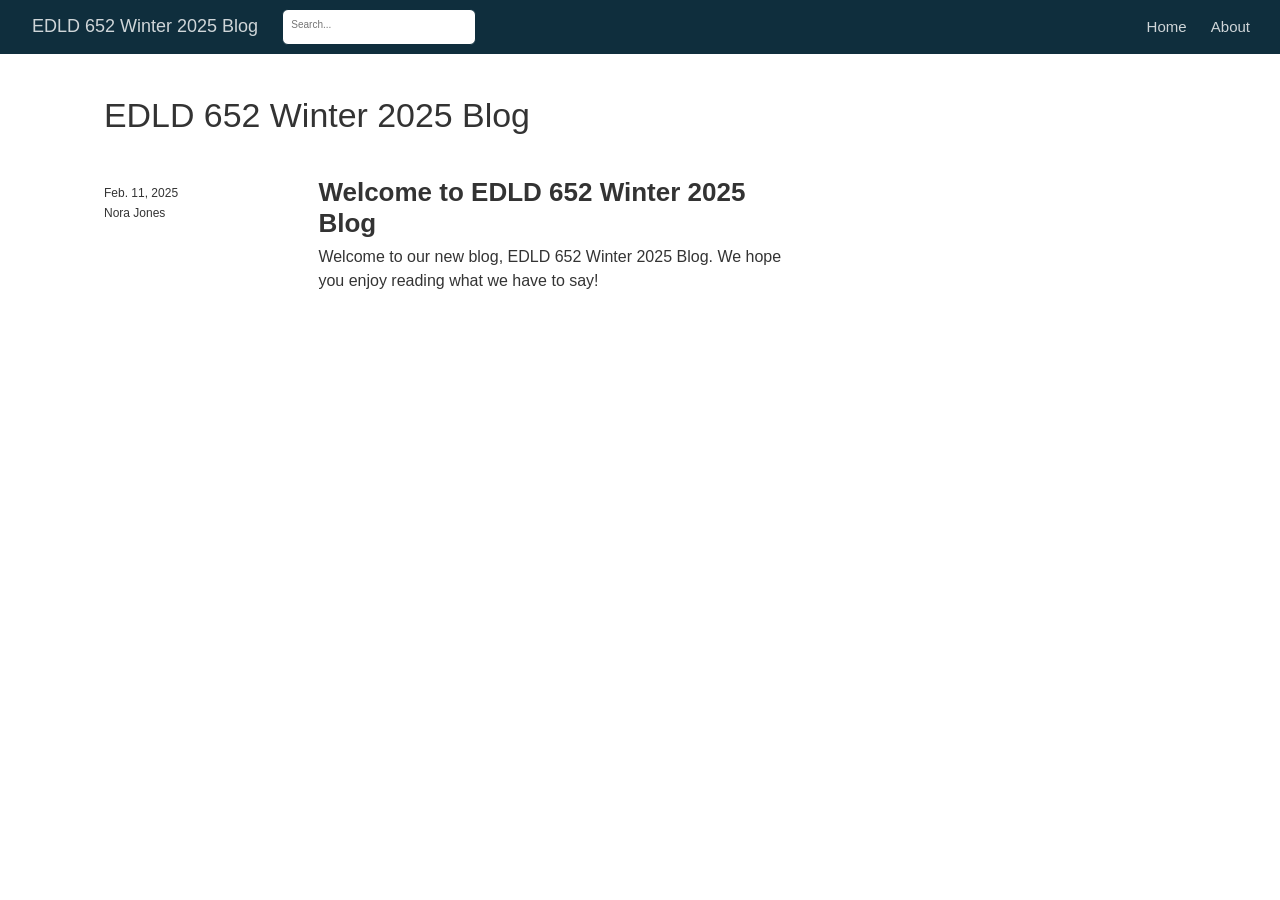
==== commit 0414cec4: "pushed docs" ====
--- a/docs/index.html
+++ b/docs/index.html
@@ -7,6 +7,7 @@
   <meta name="viewport" content="width=device-width, initial-scale=1"/>
   <meta http-equiv="X-UA-Compatible" content="IE=Edge,chrome=1"/>
   <meta name="generator" content="distill" />
+  <link rel="alternate" type="application/rss+xml" href="https://maithgopalan.github.io/w6distillblogdemo/index.xml" />
 
   <style type="text/css">
   /* Hide doc at startup (prevent jankiness while JS renders/transforms) */
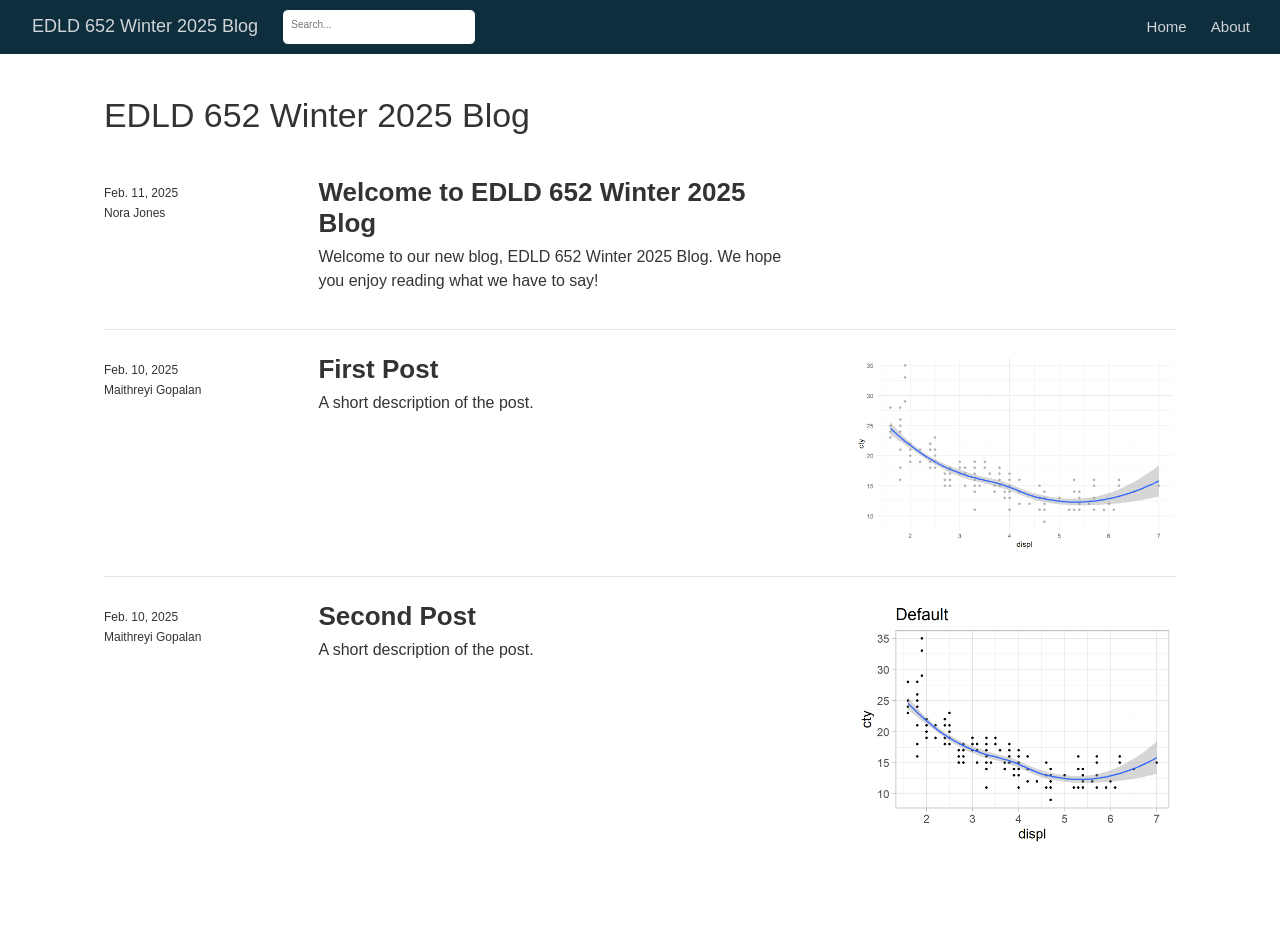
==== commit afef3f1f: "posts after render" ====
--- a/docs/index.html
+++ b/docs/index.html
@@ -2292,6 +2292,40 @@
 reading what we have to say!</p>
 </div>
 </a>
+<a href="posts/2025-02-10-first-post/" class="post-preview">
+<script class="post-metadata" type="text/json">{"categories":[]}</script>
+<div class="metadata">
+<div class="publishedDate">Feb. 10, 2025</div>
+<div class="dt-authors">
+<div class="dt-author">Maithreyi Gopalan</div>
+</div>
+</div>
+<div class="thumbnail">
+<img src="posts/2025-02-10-first-post/first-post_files/figure-html5/plot-1.png"/>
+</div>
+<div class="description">
+<h2>First Post</h2>
+<div class="dt-tags"></div>
+<p>A short description of the post.</p>
+</div>
+</a>
+<a href="posts/2025-02-10-second-post/" class="post-preview">
+<script class="post-metadata" type="text/json">{"categories":[]}</script>
+<div class="metadata">
+<div class="publishedDate">Feb. 10, 2025</div>
+<div class="dt-authors">
+<div class="dt-author">Maithreyi Gopalan</div>
+</div>
+</div>
+<div class="thumbnail">
+<img src="posts/2025-02-10-second-post/second-post_files/figure-html5/plot-ex1-1.png"/>
+</div>
+<div class="description">
+<h2>Second Post</h2>
+<div class="dt-tags"></div>
+<p>A short description of the post.</p>
+</div>
+</a>
 </div>
 <div class="posts-more">
 <a href="#">More articles &raquo;</a>
